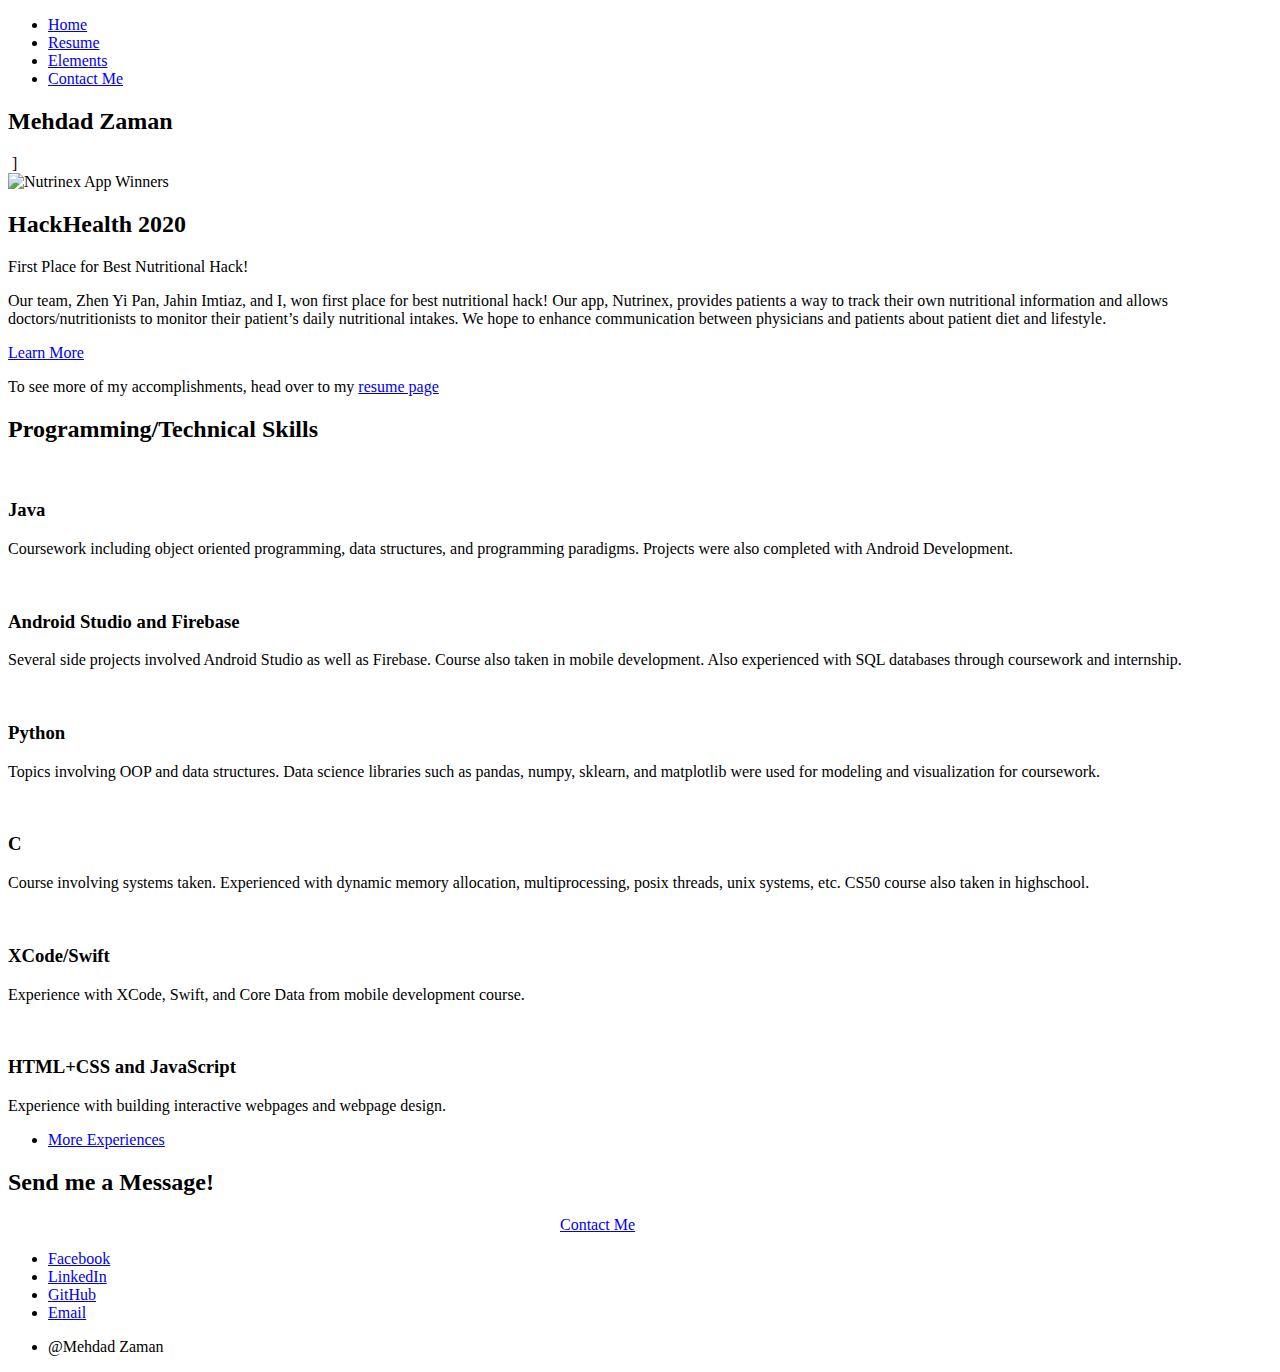
==== index.html @ cbe6a23f "website photos page left" ====
<!DOCTYPE HTML>
<html>
	<head>
		<title>Mehdad Zaman</title>
		<meta charset="utf-8" />
		<meta name="viewport" content="width=device-width, initial-scale=1, user-scalable=no" />
		<link rel="stylesheet" href="assets/css/main.css" />
		<noscript><link rel="stylesheet" href="assets/css/noscript.css" /></noscript>
	</head>
	<body class="is-preload landing">
		<div id="page-wrapper">

			<!-- Header -->
			<header id="header">
				<nav id="nav">
					<ul>
						<li><a href="index.html">Home</a></li>
						<li><a href="resume.html">Resume</a></li>
						<li><a href="elements.html">Elements</a></li>
						<li><a href="contact.html">Contact Me</a></li>
					</ul>
				</nav>
			</header>

			<!-- Banner -->
				<section id="banner">
					<div id="particles-js" style="width: 100%; height: 100%; vertical-align: middle;">
						<div class="content" style="margin: auto;">
							<header>
								<h2>Mehdad Zaman</h2>
								<p><div id="textType"></div><div id="cursorType"></p>
							</header>
							<span class="image"><img src="images/profile.jpg" alt="" /></span>
						]</div>
					</div>
				</section>

				<script src="https://cdn.jsdelivr.net/particles.js/2.0.0/particles.min.js" ></script>
				<script>
					particlesJS.load("particles-js", "assets/json/particles.json",
					function() {
						console.log("particles.json loaded...")
					})
				</script>

			<!-- Hackathon -->
				<section id="two" class="spotlight style2 right">
					<span class="image fit main"><img src="images/nutrinex.png" id="nutrinexApp" alt="Nutrinex App Winners"/></span>
					<div class="content">
						<header>
							<h2>HackHealth 2020</h2>
							<p>First Place for Best Nutritional Hack!</p>
						</header>
						<p>Our team, Zhen Yi Pan, Jahin Imtiaz, and I, won first place for best nutritional hack! Our app, Nutrinex, 
							provides patients a way to track their own nutritional information and allows doctors/nutritionists to 
							monitor their patient’s daily nutritional intakes. We hope to enhance communication between physicians 
							and patients about patient diet and lifestyle.</p>
							<a target="_blank" href="https://github.com/MehdadZaman/Nutrinex" class="button" style="margin-top: 1em; margin-bottom: 1em;">Learn More</a>
						<p>To see more of my accomplishments, head over to my <a href="resume.html">resume page</a></p>

					</div>
				</section>

			<!-- Skills -->
				<section id="four" class="wrapper style1 special fade-up">
					<div class="container">
						<header class="major">
							<h2>Programming/Technical Skills</h2>
						</header>
						<div class="box alt">
							<div class="row gtr-uniform">
								<section class="col-4 col-6-medium col-12-xsmall">
									<span><img class="img1" src="images/icons-java.png" alt=""/></span>
									<h3>Java</h3>
									<p>Coursework including object oriented programming, data structures, 
										and programming paradigms. Projects were also completed with Android Development.</p>
								</section>
								<section class="col-4 col-6-medium col-12-xsmall">
									<span><img class="img1" src="images/icon1.png" alt=""/><img class="img1" src="images/icon2.png" alt=""/></span>
									<h3>Android Studio and Firebase</h3>
									<p>Several side projects involved Android Studio as well as Firebase. Course also taken in mobile 
										development. Also experienced with SQL databases through coursework and internship.</p>
								</section>
								<section class="col-4 col-6-medium col-12-xsmall">
									<span><img class="img1" src="images/icon-python.png" alt=""/></span>
									<h3>Python</h3>
									<p>Topics involving OOP and data structures. Data science libraries such as pandas, numpy, sklearn, and 
										matplotlib were used for modeling and visualization for coursework.</p>
								</section>
								<section class="col-4 col-6-medium col-12-xsmall">
									<span><img class="img1" src="images/icons8-c-programming-480.png" alt=""/></span>
									<h3>C</h3>
									<p>Course involving systems taken. Experienced with dynamic memory allocation, multiprocessing, posix 
										threads, unix systems, etc. CS50 course also taken in highschool.</p>
								</section>
								<section class="col-4 col-6-medium col-12-xsmall">
									<span><img class="img1" src="images/Xcode_Icon.png" alt=""/></span>
									<h3>XCode/Swift</h3>
									<p>Experience with XCode, Swift, and Core Data from mobile development course.</p>
								</section>
								<section class="col-4 col-6-medium col-12-xsmall">
									<span><img class="img2" src="images/htmlcssjs-logo.png" alt=""/></span>
									<h3>HTML+CSS and JavaScript</h3>
									<p>Experience with building interactive webpages and webpage design.</p>
								</section>
							</div>
						</div>
						<footer class="major">
							<ul class="actions special">
								<li><a href="resume.html" class="button">More Experiences</a></li>
							</ul>
						</footer>
					</div>
				</section>

			<!-- Five -->
				<section id="five" class="wrapper style2 special fade">
					<div class="container">
						<header>
							<h2>Send me a Message!</h2>
							<a href="contact.html"><div class="col-4 col-12-xsmall"><div id="sub2" class="fit primary" style="width: 10em; margin: 0 auto;">Contact Me</div></div></a>
						</header>
					</div>
				</section>

			<!-- Footer -->
				<footer id="footer">
					<ul class="icons">
						<li><a target="_blank" href="https://www.facebook.com/mehdad.zaman" class="icon brands alt fa-facebook-f"><span class="label">Facebook</span></a></li>
						<li><a target="_blank" href="https://www.linkedin.com/in/mehdad-zaman-2a8736148" class="icon brands alt fa-linkedin-in"><span class="label">LinkedIn</span></a></li>
						<li><a target="_blank" href="https://github.com/MehdadZaman" class="icon brands alt fa-github"><span class="label">GitHub</span></a></li>
						<li><a href="mailto:zaman.mehdad.227@gmail.com" class="icon solid alt fa-envelope"><span class="label">Email</span></a></li>
					</ul>
					<ul class="copyright">
						<li>@Mehdad Zaman</li>
					</ul>
				</footer>
		</div>

		<!-- Scripts -->
			<script src="assets/js/jquery.min.js"></script>
			<script src="assets/js/jquery.scrolly.min.js"></script>
			<script src="assets/js/jquery.dropotron.min.js"></script>
			<script src="assets/js/jquery.scrollex.min.js"></script>
			<script src="assets/js/browser.min.js"></script>
			<script src="assets/js/breakpoints.min.js"></script>
			<script src="assets/js/util.js"></script>
			<script src="assets/js/main.js"></script>

	</body>
</html>
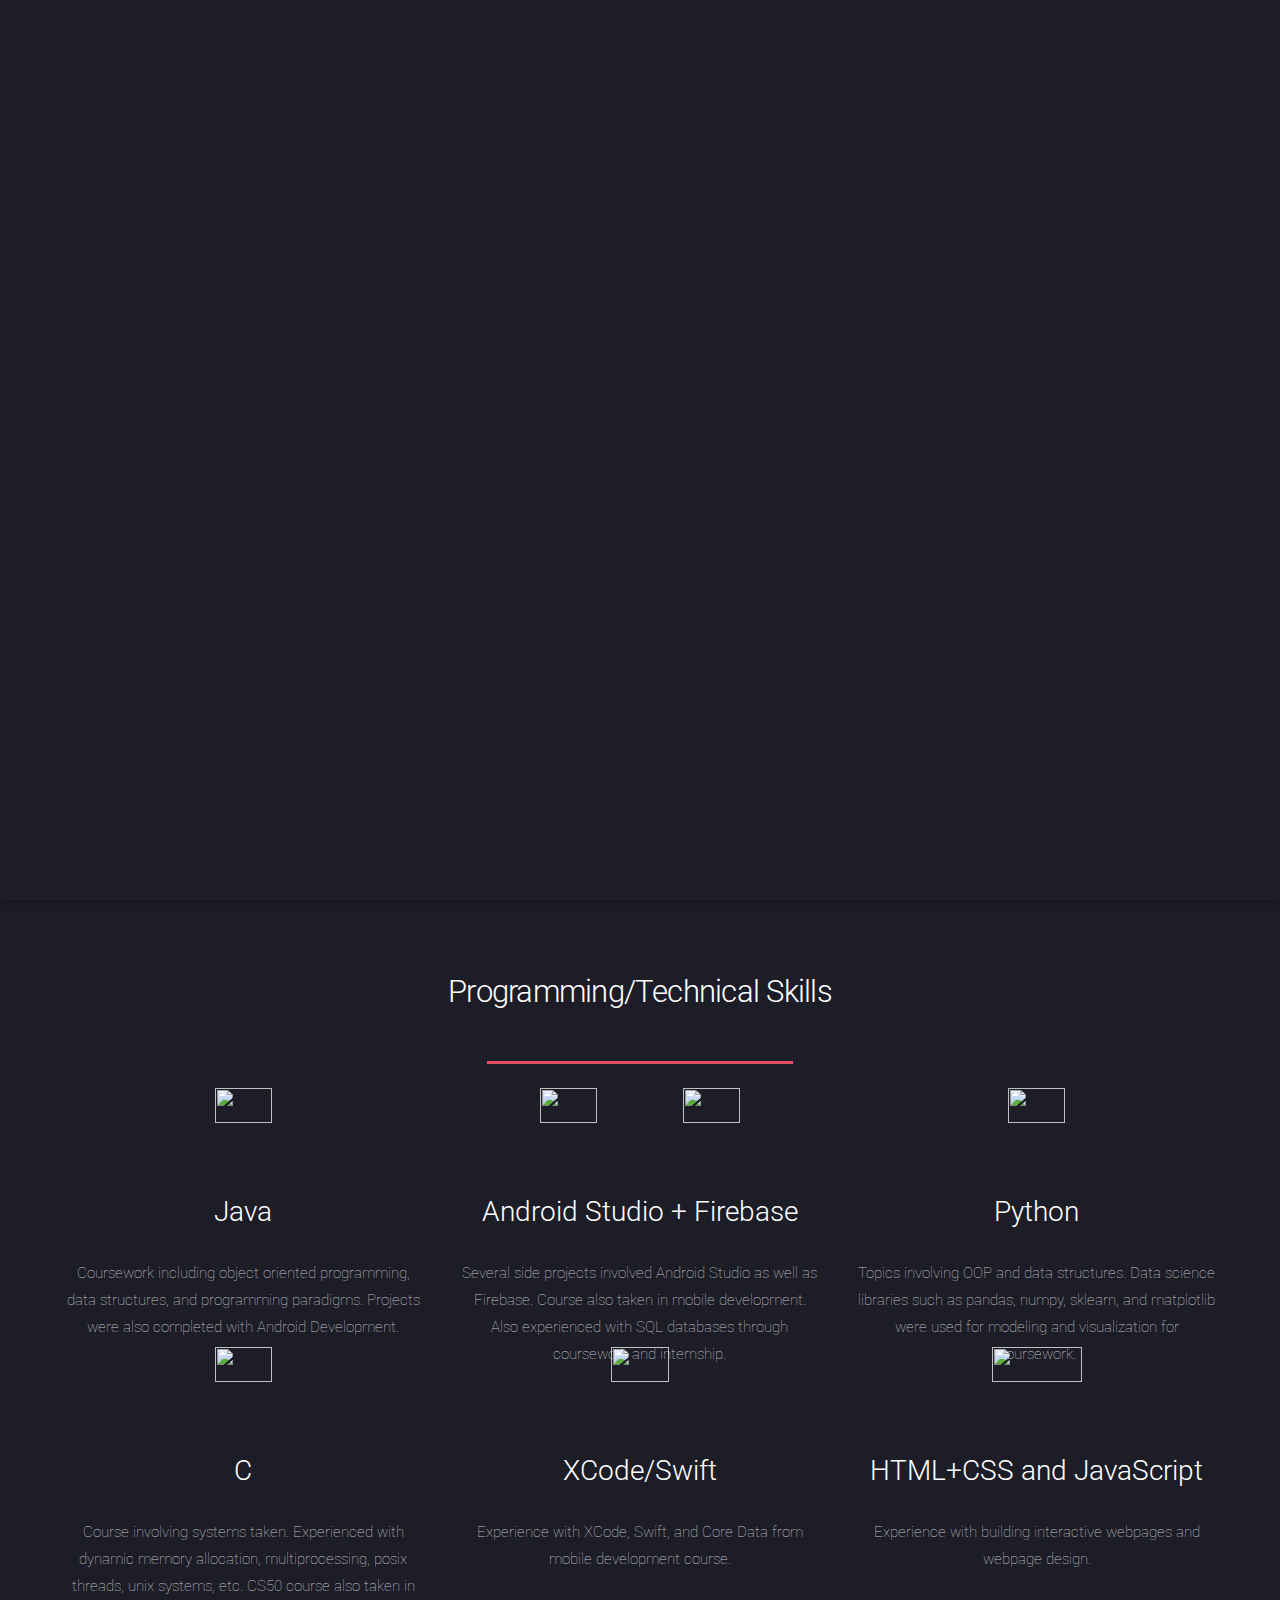
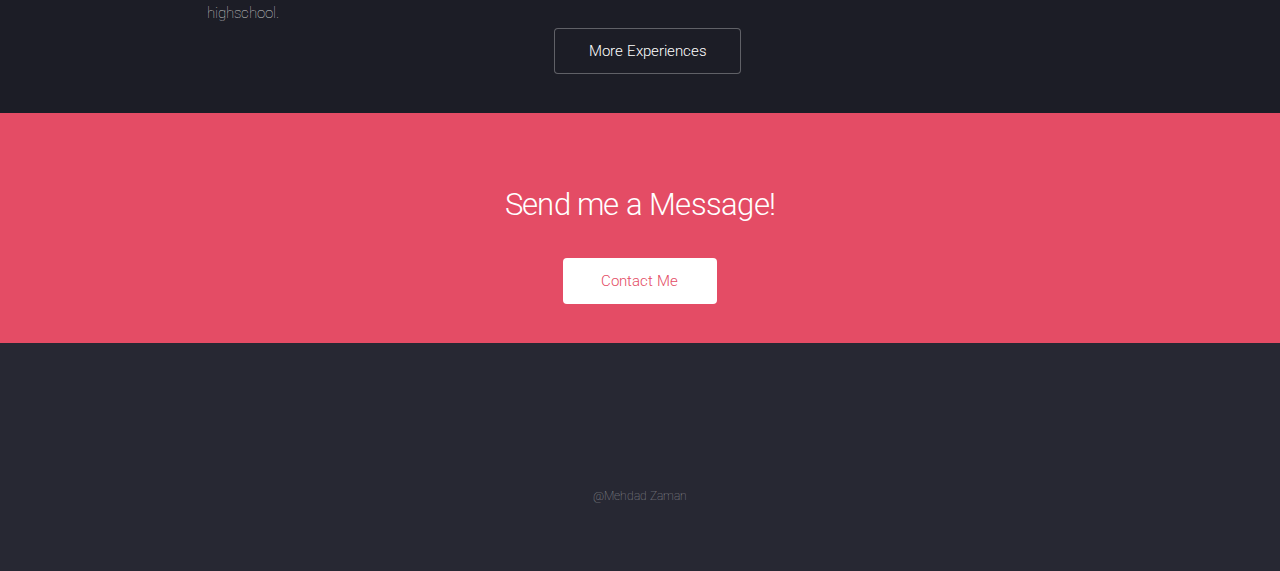
==== commit 4ec2c801: "photo modal works" ====
--- a/index.html
+++ b/index.html
@@ -12,11 +12,12 @@
 
 			<!-- Header -->
 			<header id="header">
+				<h1 id="logo"></h1>
 				<nav id="nav">
 					<ul>
 						<li><a href="index.html">Home</a></li>
 						<li><a href="resume.html">Resume</a></li>
-						<li><a href="elements.html">Elements</a></li>
+						<li><a href="photos.html">Photos</a></li>
 						<li><a href="contact.html">Contact Me</a></li>
 					</ul>
 				</nav>
@@ -31,7 +32,7 @@
 								<p><div id="textType"></div><div id="cursorType"></p>
 							</header>
 							<span class="image"><img src="images/profile.jpg" alt="" /></span>
-						]</div>
+						</div>
 					</div>
 				</section>
 
@@ -55,7 +56,7 @@
 							provides patients a way to track their own nutritional information and allows doctors/nutritionists to 
 							monitor their patient’s daily nutritional intakes. We hope to enhance communication between physicians 
 							and patients about patient diet and lifestyle.</p>
-							<a target="_blank" href="https://github.com/MehdadZaman/Nutrinex" class="button" style="margin-top: 1em; margin-bottom: 1em;">Learn More</a>
+							<a target="_blank" href="https://github.com/MehdadZaman/Nutrinex" class="button" style="margin: 1em 0 1em 0; padding-left: 1.5em; padding-right: 1.5em;">Learn More</a>
 						<p>To see more of my accomplishments, head over to my <a href="resume.html">resume page</a></p>
 
 					</div>
@@ -77,7 +78,7 @@
 								</section>
 								<section class="col-4 col-6-medium col-12-xsmall">
 									<span><img class="img1" src="images/icon1.png" alt=""/><img class="img1" src="images/icon2.png" alt=""/></span>
-									<h3>Android Studio and Firebase</h3>
+									<h3>Android Studio + Firebase</h3>
 									<p>Several side projects involved Android Studio as well as Firebase. Course also taken in mobile 
 										development. Also experienced with SQL databases through coursework and internship.</p>
 								</section>
--- a/assets/css/main.css
+++ b/assets/css/main.css
@@ -0,0 +1,4233 @@
+@import url("fontawesome-all.min.css");
+@import url("https://fonts.googleapis.com/css?family=Roboto:100,300,100italic,300italic");
+
+html, body, div, span, applet, object,
+iframe, h1, h2, h3, h4, h5, h6, p, blockquote,
+pre, a, abbr, acronym, address, big, cite,
+code, del, dfn, em, img, ins, kbd, q, s, samp,
+small, strike, strong, sub, sup, tt, var, b,
+u, i, center, dl, dt, dd, ol, ul, li, fieldset,
+form, label, legend, table, caption, tbody,
+tfoot, thead, tr, th, td, article, aside,
+canvas, details, embed, figure, figcaption,
+footer, header, hgroup, menu, nav, output, ruby,
+section, summary, time, mark, audio, video {
+	margin: 0;
+	padding: 0;
+	border: 0;
+	font-size: 100%;
+	font: inherit;
+	vertical-align: baseline;}
+
+article, aside, details, figcaption, figure,
+footer, header, hgroup, menu, nav, section {
+	display: block;}
+
+body {
+	line-height: 1;
+}
+
+ol, ul {
+	list-style: none;
+}
+
+blockquote, q {
+	quotes: none;
+}
+
+	blockquote:before, blockquote:after, q:before, q:after {
+		content: '';
+		content: none;
+	}
+
+table {
+	border-collapse: collapse;
+	border-spacing: 0;
+}
+
+body {
+	-webkit-text-size-adjust: none;
+}
+
+mark {
+	background-color: transparent;
+	color: inherit;
+}
+
+input::-moz-focus-inner {
+	border: 0;
+	padding: 0;
+}
+
+input, select, textarea {
+	-moz-appearance: none;
+	-webkit-appearance: none;
+	-ms-appearance: none;
+	appearance: none;
+}
+
+/* Basic */
+
+	html {
+		box-sizing: border-box;
+	}
+
+	*, *:before, *:after {
+		box-sizing: inherit;
+	}
+
+	html, body {
+		background: #1c1d26;
+	}
+
+	body.is-preload *, body.is-preload *:before, body.is-preload *:after {
+		-moz-animation: none !important;
+		-webkit-animation: none !important;
+		-ms-animation: none !important;
+		animation: none !important;
+		-moz-transition: none !important;
+		-webkit-transition: none !important;
+		-ms-transition: none !important;
+		transition: none !important;
+	}
+
+	body, input, select, textarea {
+		color: rgba(255, 255, 255, 0.75);
+		font-family: "Roboto", Helvetica, sans-serif;
+		font-size: 15pt;
+		font-weight: 100;
+		line-height: 1.75em;
+	}
+
+	a {
+		-moz-transition: border-color 0.2s ease-in-out, color 0.2s ease-in-out;
+		-webkit-transition: border-color 0.2s ease-in-out, color 0.2s ease-in-out;
+		-ms-transition: border-color 0.2s ease-in-out, color 0.2s ease-in-out;
+		transition: border-color 0.2s ease-in-out, color 0.2s ease-in-out;
+		border-bottom: dotted 1px;
+		color: #e44c65;
+		text-decoration: none;
+	}
+
+		a:hover {
+			color: #e44c65 !important;
+			border-bottom-color: transparent;
+		}
+
+	strong, b {
+		color: #ffffff;
+		font-weight: 300;
+	}
+
+	em, i {
+		font-style: italic;
+	}
+
+	h1, h2, h3, h4, h5, h6 {
+		color: #ffffff;
+		font-weight: 300;
+		line-height: 1em;
+		margin: 0 0 1em 0;
+	}
+
+		h1 a, h2 a, h3 a, h4 a, h5 a, h6 a {
+			color: inherit;
+			border: 0;
+		}
+
+	h2 {
+		font-size: 2em;
+		line-height: 1.5em;
+		letter-spacing: -0.025em;
+	}
+
+	h3 {
+		font-size: 1.8em;
+		line-height: 1.5em;
+	}
+
+	h4 {
+		font-size: 1.1em;
+		line-height: 1.5em;
+	}
+
+	h5 {
+		font-size: 0.9em;
+		line-height: 1.5em;
+	}
+
+	h6 {
+		font-size: 0.7em;
+		line-height: 1.5em;
+	}
+
+	sub {
+		font-size: 0.8em;
+		position: relative;
+		top: 0.5em;
+	}
+
+	sup {
+		font-size: 0.8em;
+		position: relative;
+		top: -0.5em;
+	}
+
+	hr {
+		border: 0;
+		border-bottom: solid 1px rgba(255, 255, 255, 0.3);
+		margin: 3em 0;
+	}
+
+		hr.major {
+			margin: 4em 0;
+		}
+
+	blockquote {
+		border-left: solid 4px rgba(255, 255, 255, 0.3);
+		font-style: italic;
+		margin: 0 0 2em 0;
+		padding: 0.5em 0 0.5em 2em;
+	}
+
+	code {
+		background: rgba(255, 255, 255, 0.075);
+		border-radius: 4px;
+		font-family: "Courier New", monospace;
+		font-size: 0.9em;
+		margin: 0 0.25em;
+		padding: 0.25em 0.65em;
+	}
+
+	pre {
+		-webkit-overflow-scrolling: touch;
+		font-family: "Courier New", monospace;
+		font-size: 0.9em;
+		margin: 0 0 2em 0;
+	}
+
+		pre code {
+			display: block;
+			line-height: 1.75em;
+			padding: 1em 1.5em;
+			overflow-x: auto;
+		}
+
+	.align-left {
+		text-align: left;
+	}
+
+	.align-center {
+		text-align: center;
+	}
+
+	.align-right {
+		text-align: right;
+	}
+
+/* Loader */
+
+	@-moz-keyframes spinner-show {
+		0% {
+			opacity: 0;
+		}
+
+		100% {
+			opacity: 1;
+		}
+	}
+
+	@-webkit-keyframes spinner-show {
+		0% {
+			opacity: 0;
+		}
+
+		100% {
+			opacity: 1;
+		}
+	}
+
+	@-ms-keyframes spinner-show {
+		0% {
+			opacity: 0;
+		}
+
+		100% {
+			opacity: 1;
+		}
+	}
+
+	@keyframes spinner-show {
+		0% {
+			opacity: 0;
+		}
+
+		100% {
+			opacity: 1;
+		}
+	}
+
+	@-moz-keyframes spinner-hide {
+		0% {
+			color: rgba(255, 255, 255, 0.15);
+			z-index: 100001;
+			-moz-transform: scale(1) rotate(0deg);
+			-webkit-transform: scale(1) rotate(0deg);
+			-ms-transform: scale(1) rotate(0deg);
+			transform: scale(1) rotate(0deg);
+		}
+
+		99% {
+			color: #1c1d26;
+			z-index: 100001;
+			-moz-transform: scale(0.5) rotate(360deg);
+			-webkit-transform: scale(0.5) rotate(360deg);
+			-ms-transform: scale(0.5) rotate(360deg);
+			transform: scale(0.5) rotate(360deg);
+		}
+
+		100% {
+			color: #1c1d26;
+			z-index: -1;
+			-moz-transform: scale(0.5) rotate(360deg);
+			-webkit-transform: scale(0.5) rotate(360deg);
+			-ms-transform: scale(0.5) rotate(360deg);
+			transform: scale(0.5) rotate(360deg);
+		}
+	}
+
+	@-webkit-keyframes spinner-hide {
+		0% {
+			color: rgba(255, 255, 255, 0.15);
+			z-index: 100001;
+			-moz-transform: scale(1) rotate(0deg);
+			-webkit-transform: scale(1) rotate(0deg);
+			-ms-transform: scale(1) rotate(0deg);
+			transform: scale(1) rotate(0deg);
+		}
+
+		99% {
+			color: #1c1d26;
+			z-index: 100001;
+			-moz-transform: scale(0.5) rotate(360deg);
+			-webkit-transform: scale(0.5) rotate(360deg);
+			-ms-transform: scale(0.5) rotate(360deg);
+			transform: scale(0.5) rotate(360deg);
+		}
+
+		100% {
+			color: #1c1d26;
+			z-index: -1;
+			-moz-transform: scale(0.5) rotate(360deg);
+			-webkit-transform: scale(0.5) rotate(360deg);
+			-ms-transform: scale(0.5) rotate(360deg);
+			transform: scale(0.5) rotate(360deg);
+		}
+	}
+
+	@-ms-keyframes spinner-hide {
+		0% {
+			color: rgba(255, 255, 255, 0.15);
+			z-index: 100001;
+			-moz-transform: scale(1) rotate(0deg);
+			-webkit-transform: scale(1) rotate(0deg);
+			-ms-transform: scale(1) rotate(0deg);
+			transform: scale(1) rotate(0deg);
+		}
+
+		99% {
+			color: #1c1d26;
+			z-index: 100001;
+			-moz-transform: scale(0.5) rotate(360deg);
+			-webkit-transform: scale(0.5) rotate(360deg);
+			-ms-transform: scale(0.5) rotate(360deg);
+			transform: scale(0.5) rotate(360deg);
+		}
+
+		100% {
+			color: #1c1d26;
+			z-index: -1;
+			-moz-transform: scale(0.5) rotate(360deg);
+			-webkit-transform: scale(0.5) rotate(360deg);
+			-ms-transform: scale(0.5) rotate(360deg);
+			transform: scale(0.5) rotate(360deg);
+		}
+	}
+
+	@keyframes spinner-hide {
+		0% {
+			color: rgba(255, 255, 255, 0.15);
+			z-index: 100001;
+			-moz-transform: scale(1) rotate(0deg);
+			-webkit-transform: scale(1) rotate(0deg);
+			-ms-transform: scale(1) rotate(0deg);
+			transform: scale(1) rotate(0deg);
+		}
+
+		99% {
+			color: #1c1d26;
+			z-index: 100001;
+			-moz-transform: scale(0.5) rotate(360deg);
+			-webkit-transform: scale(0.5) rotate(360deg);
+			-ms-transform: scale(0.5) rotate(360deg);
+			transform: scale(0.5) rotate(360deg);
+		}
+
+		100% {
+			color: #1c1d26;
+			z-index: -1;
+			-moz-transform: scale(0.5) rotate(360deg);
+			-webkit-transform: scale(0.5) rotate(360deg);
+			-ms-transform: scale(0.5) rotate(360deg);
+			transform: scale(0.5) rotate(360deg);
+		}
+	}
+
+	@-moz-keyframes spinner-rotate {
+		0% {
+			-moz-transform: scale(1) rotate(0deg);
+			-webkit-transform: scale(1) rotate(0deg);
+			-ms-transform: scale(1) rotate(0deg);
+			transform: scale(1) rotate(0deg);
+		}
+
+		100% {
+			-moz-transform: scale(1) rotate(360deg);
+			-webkit-transform: scale(1) rotate(360deg);
+			-ms-transform: scale(1) rotate(360deg);
+			transform: scale(1) rotate(360deg);
+		}
+	}
+
+	@-webkit-keyframes spinner-rotate {
+		0% {
+			-moz-transform: scale(1) rotate(0deg);
+			-webkit-transform: scale(1) rotate(0deg);
+			-ms-transform: scale(1) rotate(0deg);
+			transform: scale(1) rotate(0deg);
+		}
+
+		100% {
+			-moz-transform: scale(1) rotate(360deg);
+			-webkit-transform: scale(1) rotate(360deg);
+			-ms-transform: scale(1) rotate(360deg);
+			transform: scale(1) rotate(360deg);
+		}
+	}
+
+	@-ms-keyframes spinner-rotate {
+		0% {
+			-moz-transform: scale(1) rotate(0deg);
+			-webkit-transform: scale(1) rotate(0deg);
+			-ms-transform: scale(1) rotate(0deg);
+			transform: scale(1) rotate(0deg);
+		}
+
+		100% {
+			-moz-transform: scale(1) rotate(360deg);
+			-webkit-transform: scale(1) rotate(360deg);
+			-ms-transform: scale(1) rotate(360deg);
+			transform: scale(1) rotate(360deg);
+		}
+	}
+
+	@keyframes spinner-rotate {
+		0% {
+			-moz-transform: scale(1) rotate(0deg);
+			-webkit-transform: scale(1) rotate(0deg);
+			-ms-transform: scale(1) rotate(0deg);
+			transform: scale(1) rotate(0deg);
+		}
+
+		100% {
+			-moz-transform: scale(1) rotate(360deg);
+			-webkit-transform: scale(1) rotate(360deg);
+			-ms-transform: scale(1) rotate(360deg);
+			transform: scale(1) rotate(360deg);
+		}
+	}
+
+	@-moz-keyframes overlay-hide {
+		0% {
+			opacity: 1;
+			z-index: 100000;
+		}
+
+		15% {
+			opacity: 1;
+			z-index: 100000;
+		}
+
+		99% {
+			opacity: 0;
+			z-index: 100000;
+		}
+
+		100% {
+			opacity: 0;
+			z-index: -1;
+		}
+	}
+
+	@-webkit-keyframes overlay-hide {
+		0% {
+			opacity: 1;
+			z-index: 100000;
+		}
+
+		15% {
+			opacity: 1;
+			z-index: 100000;
+		}
+
+		99% {
+			opacity: 0;
+			z-index: 100000;
+		}
+
+		100% {
+			opacity: 0;
+			z-index: -1;
+		}
+	}
+
+	@-ms-keyframes overlay-hide {
+		0% {
+			opacity: 1;
+			z-index: 100000;
+		}
+
+		15% {
+			opacity: 1;
+			z-index: 100000;
+		}
+
+		99% {
+			opacity: 0;
+			z-index: 100000;
+		}
+
+		100% {
+			opacity: 0;
+			z-index: -1;
+		}
+	}
+
+	@keyframes overlay-hide {
+		0% {
+			opacity: 1;
+			z-index: 100000;
+		}
+
+		15% {
+			opacity: 1;
+			z-index: 100000;
+		}
+
+		99% {
+			opacity: 0;
+			z-index: 100000;
+		}
+
+		100% {
+			opacity: 0;
+			z-index: -1;
+		}
+	}
+
+	body.landing {
+		text-decoration: none;
+	}
+
+		body.landing:before {
+			-moz-osx-font-smoothing: grayscale;
+			-webkit-font-smoothing: antialiased;
+			display: inline-block;
+			font-style: normal;
+			font-variant: normal;
+			text-rendering: auto;
+			line-height: 1;
+			text-transform: none !important;
+			font-family: 'Font Awesome 5 Free';
+			font-weight: 900;
+		}
+
+		body.landing:before {
+			-moz-animation: spinner-show 1.5s 1 0.25s ease forwards, spinner-hide 0.25s ease-in-out forwards !important;
+			-webkit-animation: spinner-show 1.5s 1 0.25s ease forwards, spinner-hide 0.25s ease-in-out forwards !important;
+			-ms-animation: spinner-show 1.5s 1 0.25s ease forwards, spinner-hide 0.25s ease-in-out forwards !important;
+			animation: spinner-show 1.5s 1 0.25s ease forwards, spinner-hide 0.25s ease-in-out forwards !important;
+			-moz-transform-origin: 50% 50%;
+			-webkit-transform-origin: 50% 50%;
+			-ms-transform-origin: 50% 50%;
+			transform-origin: 50% 50%;
+			color: rgba(255, 255, 255, 0.15);
+			content: '\f1ce';
+			cursor: default;
+			display: block;
+			font-size: 2em;
+			height: 2em;
+			left: 50%;
+			line-height: 2em;
+			margin: -1em 0 0 -1em;
+			opacity: 0;
+			position: fixed;
+			text-align: center;
+			top: 50%;
+			width: 2em;
+			z-index: -1;
+		}
+
+		body.landing:after {
+			-moz-animation: overlay-hide 1.5s ease-in forwards !important;
+			-webkit-animation: overlay-hide 1.5s ease-in forwards !important;
+			-ms-animation: overlay-hide 1.5s ease-in forwards !important;
+			animation: overlay-hide 1.5s ease-in forwards !important;
+			background: #1c1d26;
+			content: '';
+			display: block;
+			height: 100%;
+			left: 0;
+			opacity: 0;
+			position: fixed;
+			top: 0;
+			width: 100%;
+			z-index: -1;
+		}
+
+		body.landing.is-preload:before {
+			-moz-animation: spinner-show 1.5s 1 0.25s ease forwards, spinner-rotate 0.75s infinite linear !important;
+			-webkit-animation: spinner-show 1.5s 1 0.25s ease forwards, spinner-rotate 0.75s infinite linear !important;
+			-ms-animation: spinner-show 1.5s 1 0.25s ease forwards, spinner-rotate 0.75s infinite linear !important;
+			animation: spinner-show 1.5s 1 0.25s ease forwards, spinner-rotate 0.75s infinite linear !important;
+			z-index: 100001;
+		}
+
+		body.landing.is-preload:after {
+			-moz-animation: none !important;
+			-webkit-animation: none !important;
+			-ms-animation: none !important;
+			animation: none !important;
+			opacity: 1;
+			z-index: 100000;
+		}
+
+	@media (-webkit-min-device-pixel-ratio: 2) {
+
+		body.landing:before {
+			line-height: 2.025em;
+		}
+
+	}
+
+/* Container */
+
+	.container {
+		margin: 0 auto;
+		max-width: calc(100% - 4em);
+		width: 70em;
+	}
+
+		.container.xsmall {
+			width: 17.5em;
+		}
+
+		.container.small {
+			width: 35em;
+		}
+
+		.container.medium {
+			width: 52.5em;
+		}
+
+		.container.large {
+			width: 87.5em;
+		}
+
+		.container.xlarge {
+			width: 105em;
+		}
+
+		.container.max {
+			width: 100%;
+		}
+
+		@media screen and (max-width: 1280px) {
+
+			.container {
+				width: 90%;
+				max-width: 100%;
+			}
+
+		}
+
+		@media screen and (max-width: 980px) {
+
+			.container {
+				width: 100% !important;
+			}
+
+		}
+
+/* Row */
+
+	.row {
+		display: flex;
+		flex-wrap: wrap;
+		box-sizing: border-box;
+		align-items: stretch;
+	}
+
+		.row > * {
+			box-sizing: border-box;
+		}
+
+		.row.gtr-uniform > * > :last-child {
+			margin-bottom: 0;
+		}
+
+		.row.aln-left {
+			justify-content: flex-start;
+		}
+
+		.row.aln-center {
+			justify-content: center;
+		}
+
+		.row.aln-right {
+			justify-content: flex-end;
+		}
+
+		.row.aln-top {
+			align-items: flex-start;
+		}
+
+		.row.aln-middle {
+			align-items: center;
+		}
+
+		.row.aln-bottom {
+			align-items: flex-end;
+		}
+
+		.row > .imp {
+			order: -1;
+		}
+
+		.row > .col-1 {
+			width: 8.33333%;
+		}
+
+		.row > .off-1 {
+			margin-left: 8.33333%;
+		}
+
+		.row > .col-2 {
+			width: 16.66667%;
+		}
+
+		.row > .off-2 {
+			margin-left: 16.66667%;
+		}
+
+		.row > .col-3 {
+			width: 25%;
+		}
+
+		.row > .off-3 {
+			margin-left: 25%;
+		}
+
+		.row > .col-4 {
+			width: 33.33333%;
+		}
+
+		.row > .off-4 {
+			margin-left: 33.33333%;
+		}
+
+		.row > .col-5 {
+			width: 41.66667%;
+		}
+
+		.row > .off-5 {
+			margin-left: 41.66667%;
+		}
+
+		.row > .col-6 {
+			width: 50%;
+		}
+
+		.row > .off-6 {
+			margin-left: 50%;
+		}
+
+		.row > .col-7 {
+			width: 58.33333%;
+		}
+
+		.row > .off-7 {
+			margin-left: 58.33333%;
+		}
+
+		.row > .col-8 {
+			width: 66.66667%;
+		}
+
+		.row > .off-8 {
+			margin-left: 66.66667%;
+		}
+
+		.row > .col-9 {
+			width: 75%;
+		}
+
+		.row > .off-9 {
+			margin-left: 75%;
+		}
+
+		.row > .col-10 {
+			width: 83.33333%;
+		}
+
+		.row > .off-10 {
+			margin-left: 83.33333%;
+		}
+
+		.row > .col-11 {
+			width: 91.66667%;
+		}
+
+		.row > .off-11 {
+			margin-left: 91.66667%;
+		}
+
+		.row > .col-12 {
+			width: 100%;
+		}
+
+		.row > .off-12 {
+			margin-left: 100%;
+		}
+
+		.row.gtr-0 {
+			margin-top: 0;
+			margin-left: 0em;
+		}
+
+			.row.gtr-0 > * {
+				padding: 0 0 0 0em;
+			}
+
+			.row.gtr-0.gtr-uniform {
+				margin-top: 0em;
+			}
+
+				.row.gtr-0.gtr-uniform > * {
+					padding-top: 0em;
+				}
+
+		.row.gtr-25 {
+			margin-top: 0;
+			margin-left: -0.625em;
+		}
+
+			.row.gtr-25 > * {
+				padding: 0 0 0 0.625em;
+			}
+
+			.row.gtr-25.gtr-uniform {
+				margin-top: -0.625em;
+			}
+
+				.row.gtr-25.gtr-uniform > * {
+					padding-top: 0.625em;
+				}
+
+		.row.gtr-50 {
+			margin-top: 0;
+			margin-left: -1.25em;
+		}
+
+			.row.gtr-50 > * {
+				padding: 0 0 0 1.25em;
+			}
+
+			.row.gtr-50.gtr-uniform {
+				margin-top: -1.25em;
+			}
+
+				.row.gtr-50.gtr-uniform > * {
+					padding-top: 1.25em;
+				}
+
+		.row {
+			margin-top: 0;
+			margin-left: -2.5em;
+		}
+
+			.row > * {
+				padding: 0 0 0 2.5em;
+			}
+
+			.row.gtr-uniform {
+				margin-top: -2.5em;
+			}
+
+				.row.gtr-uniform > * {
+					padding-top: 2.5em;
+				}
+
+		.row.gtr-150 {
+			margin-top: 0;
+			margin-left: -3.75em;
+		}
+
+			.row.gtr-150 > * {
+				padding: 0 0 0 3.75em;
+			}
+
+			.row.gtr-150.gtr-uniform {
+				margin-top: -3.75em;
+			}
+
+				.row.gtr-150.gtr-uniform > * {
+					padding-top: 3.75em;
+				}
+
+		.row.gtr-200 {
+			margin-top: 0;
+			margin-left: -5em;
+		}
+
+			.row.gtr-200 > * {
+				padding: 0 0 0 5em;
+			}
+
+			.row.gtr-200.gtr-uniform {
+				margin-top: -5em;
+			}
+
+				.row.gtr-200.gtr-uniform > * {
+					padding-top: 5em;
+				}
+
+		@media screen and (max-width: 1680px) {
+
+			.row {
+				display: flex;
+				flex-wrap: wrap;
+				box-sizing: border-box;
+				align-items: stretch;
+			}
+
+				.row > * {
+					box-sizing: border-box;
+				}
+
+				.row.gtr-uniform > * > :last-child {
+					margin-bottom: 0;
+				}
+
+				.row.aln-left {
+					justify-content: flex-start;
+				}
+
+				.row.aln-center {
+					justify-content: center;
+				}
+
+				.row.aln-right {
+					justify-content: flex-end;
+				}
+
+				.row.aln-top {
+					align-items: flex-start;
+				}
+
+				.row.aln-middle {
+					align-items: center;
+				}
+
+				.row.aln-bottom {
+					align-items: flex-end;
+				}
+
+				.row > .imp-xlarge {
+					order: -1;
+				}
+
+				.row > .col-1-xlarge {
+					width: 8.33333%;
+				}
+
+				.row > .off-1-xlarge {
+					margin-left: 8.33333%;
+				}
+
+				.row > .col-2-xlarge {
+					width: 16.66667%;
+				}
+
+				.row > .off-2-xlarge {
+					margin-left: 16.66667%;
+				}
+
+				.row > .col-3-xlarge {
+					width: 25%;
+				}
+
+				.row > .off-3-xlarge {
+					margin-left: 25%;
+				}
+
+				.row > .col-4-xlarge {
+					width: 33.33333%;
+				}
+
+				.row > .off-4-xlarge {
+					margin-left: 33.33333%;
+				}
+
+				.row > .col-5-xlarge {
+					width: 41.66667%;
+				}
+
+				.row > .off-5-xlarge {
+					margin-left: 41.66667%;
+				}
+
+				.row > .col-6-xlarge {
+					width: 50%;
+				}
+
+				.row > .off-6-xlarge {
+					margin-left: 50%;
+				}
+
+				.row > .col-7-xlarge {
+					width: 58.33333%;
+				}
+
+				.row > .off-7-xlarge {
+					margin-left: 58.33333%;
+				}
+
+				.row > .col-8-xlarge {
+					width: 66.66667%;
+				}
+
+				.row > .off-8-xlarge {
+					margin-left: 66.66667%;
+				}
+
+				.row > .col-9-xlarge {
+					width: 75%;
+				}
+
+				.row > .off-9-xlarge {
+					margin-left: 75%;
+				}
+
+				.row > .col-10-xlarge {
+					width: 83.33333%;
+				}
+
+				.row > .off-10-xlarge {
+					margin-left: 83.33333%;
+				}
+
+				.row > .col-11-xlarge {
+					width: 91.66667%;
+				}
+
+				.row > .off-11-xlarge {
+					margin-left: 91.66667%;
+				}
+
+				.row > .col-12-xlarge {
+					width: 100%;
+				}
+
+				.row > .off-12-xlarge {
+					margin-left: 100%;
+				}
+
+				.row.gtr-0 {
+					margin-top: 0;
+					margin-left: 0em;
+				}
+
+					.row.gtr-0 > * {
+						padding: 0 0 0 0em;
+					}
+
+					.row.gtr-0.gtr-uniform {
+						margin-top: 0em;
+					}
+
+						.row.gtr-0.gtr-uniform > * {
+							padding-top: 0em;
+						}
+
+				.row.gtr-25 {
+					margin-top: 0;
+					margin-left: -0.625em;
+				}
+
+					.row.gtr-25 > * {
+						padding: 0 0 0 0.625em;
+					}
+
+					.row.gtr-25.gtr-uniform {
+						margin-top: -0.625em;
+					}
+
+						.row.gtr-25.gtr-uniform > * {
+							padding-top: 0.625em;
+						}
+
+				.row.gtr-50 {
+					margin-top: 0;
+					margin-left: -1.25em;
+				}
+
+					.row.gtr-50 > * {
+						padding: 0 0 0 1.25em;
+					}
+
+					.row.gtr-50.gtr-uniform {
+						margin-top: -1.25em;
+					}
+
+						.row.gtr-50.gtr-uniform > * {
+							padding-top: 1.25em;
+						}
+
+				.row {
+					margin-top: 0;
+					margin-left: -2.5em;
+				}
+
+					.row > * {
+						padding: 0 0 0 2.5em;
+					}
+
+					.row.gtr-uniform {
+						margin-top: -2.5em;
+					}
+
+						.row.gtr-uniform > * {
+							padding-top: 2.5em;
+						}
+
+				.row.gtr-150 {
+					margin-top: 0;
+					margin-left: -3.75em;
+				}
+
+					.row.gtr-150 > * {
+						padding: 0 0 0 3.75em;
+					}
+
+					.row.gtr-150.gtr-uniform {
+						margin-top: -3.75em;
+					}
+
+						.row.gtr-150.gtr-uniform > * {
+							padding-top: 3.75em;
+						}
+
+				.row.gtr-200 {
+					margin-top: 0;
+					margin-left: -5em;
+				}
+
+					.row.gtr-200 > * {
+						padding: 0 0 0 5em;
+					}
+
+					.row.gtr-200.gtr-uniform {
+						margin-top: -5em;
+					}
+
+						.row.gtr-200.gtr-uniform > * {
+							padding-top: 5em;
+						}
+
+		}
+
+		@media screen and (max-width: 1280px) {
+
+			.row {
+				display: flex;
+				flex-wrap: wrap;
+				box-sizing: border-box;
+				align-items: stretch;
+			}
+
+				.row > * {
+					box-sizing: border-box;
+				}
+
+				.row.gtr-uniform > * > :last-child {
+					margin-bottom: 0;
+				}
+
+				.row.aln-left {
+					justify-content: flex-start;
+				}
+
+				.row.aln-center {
+					justify-content: center;
+				}
+
+				.row.aln-right {
+					justify-content: flex-end;
+				}
+
+				.row.aln-top {
+					align-items: flex-start;
+				}
+
+				.row.aln-middle {
+					align-items: center;
+				}
+
+				.row.aln-bottom {
+					align-items: flex-end;
+				}
+
+				.row > .imp-large {
+					order: -1;
+				}
+
+				.row > .col-1-large {
+					width: 8.33333%;
+				}
+
+				.row > .off-1-large {
+					margin-left: 8.33333%;
+				}
+
+				.row > .col-2-large {
+					width: 16.66667%;
+				}
+
+				.row > .off-2-large {
+					margin-left: 16.66667%;
+				}
+
+				.row > .col-3-large {
+					width: 25%;
+				}
+
+				.row > .off-3-large {
+					margin-left: 25%;
+				}
+
+				.row > .col-4-large {
+					width: 33.33333%;
+				}
+
+				.row > .off-4-large {
+					margin-left: 33.33333%;
+				}
+
+				.row > .col-5-large {
+					width: 41.66667%;
+				}
+
+				.row > .off-5-large {
+					margin-left: 41.66667%;
+				}
+
+				.row > .col-6-large {
+					width: 50%;
+				}
+
+				.row > .off-6-large {
+					margin-left: 50%;
+				}
+
+				.row > .col-7-large {
+					width: 58.33333%;
+				}
+
+				.row > .off-7-large {
+					margin-left: 58.33333%;
+				}
+
+				.row > .col-8-large {
+					width: 66.66667%;
+				}
+
+				.row > .off-8-large {
+					margin-left: 66.66667%;
+				}
+
+				.row > .col-9-large {
+					width: 75%;
+				}
+
+				.row > .off-9-large {
+					margin-left: 75%;
+				}
+
+				.row > .col-10-large {
+					width: 83.33333%;
+				}
+
+				.row > .off-10-large {
+					margin-left: 83.33333%;
+				}
+
+				.row > .col-11-large {
+					width: 91.66667%;
+				}
+
+				.row > .off-11-large {
+					margin-left: 91.66667%;
+				}
+
+				.row > .col-12-large {
+					width: 100%;
+				}
+
+				.row > .off-12-large {
+					margin-left: 100%;
+				}
+
+				.row.gtr-0 {
+					margin-top: 0;
+					margin-left: 0em;
+				}
+
+					.row.gtr-0 > * {
+						padding: 0 0 0 0em;
+					}
+
+					.row.gtr-0.gtr-uniform {
+						margin-top: 0em;
+					}
+
+						.row.gtr-0.gtr-uniform > * {
+							padding-top: 0em;
+						}
+
+				.row.gtr-25 {
+					margin-top: 0;
+					margin-left: -0.625em;
+				}
+
+					.row.gtr-25 > * {
+						padding: 0 0 0 0.625em;
+					}
+
+					.row.gtr-25.gtr-uniform {
+						margin-top: -0.625em;
+					}
+
+						.row.gtr-25.gtr-uniform > * {
+							padding-top: 0.625em;
+						}
+
+				.row.gtr-50 {
+					margin-top: 0;
+					margin-left: -1.25em;
+				}
+
+					.row.gtr-50 > * {
+						padding: 0 0 0 1.25em;
+					}
+
+					.row.gtr-50.gtr-uniform {
+						margin-top: -1.25em;
+					}
+
+						.row.gtr-50.gtr-uniform > * {
+							padding-top: 1.25em;
+						}
+
+				.row {
+					margin-top: 0;
+					margin-left: -2.5em;
+				}
+
+					.row > * {
+						padding: 0 0 0 2.5em;
+					}
+
+					.row.gtr-uniform {
+						margin-top: -2.5em;
+					}
+
+						.row.gtr-uniform > * {
+							padding-top: 2.5em;
+						}
+
+				.row.gtr-150 {
+					margin-top: 0;
+					margin-left: -3.75em;
+				}
+
+					.row.gtr-150 > * {
+						padding: 0 0 0 3.75em;
+					}
+
+					.row.gtr-150.gtr-uniform {
+						margin-top: -3.75em;
+					}
+
+						.row.gtr-150.gtr-uniform > * {
+							padding-top: 3.75em;
+						}
+
+				.row.gtr-200 {
+					margin-top: 0;
+					margin-left: -5em;
+				}
+
+					.row.gtr-200 > * {
+						padding: 0 0 0 5em;
+					}
+
+					.row.gtr-200.gtr-uniform {
+						margin-top: -5em;
+					}
+
+						.row.gtr-200.gtr-uniform > * {
+							padding-top: 5em;
+						}
+
+		}
+
+		@media screen and (max-width: 980px) {
+
+			.row {
+				display: flex;
+				flex-wrap: wrap;
+				box-sizing: border-box;
+				align-items: stretch;
+			}
+
+				.row > * {
+					box-sizing: border-box;
+				}
+
+				.row.gtr-uniform > * > :last-child {
+					margin-bottom: 0;
+				}
+
+				.row.aln-left {
+					justify-content: flex-start;
+				}
+
+				.row.aln-center {
+					justify-content: center;
+				}
+
+				.row.aln-right {
+					justify-content: flex-end;
+				}
+
+				.row.aln-top {
+					align-items: flex-start;
+				}
+
+				.row.aln-middle {
+					align-items: center;
+				}
+
+				.row.aln-bottom {
+					align-items: flex-end;
+				}
+
+				.row > .imp-medium {
+					order: -1;
+				}
+
+				.row > .col-1-medium {
+					width: 8.33333%;
+				}
+
+				.row > .off-1-medium {
+					margin-left: 8.33333%;
+				}
+
+				.row > .col-2-medium {
+					width: 16.66667%;
+				}
+
+				.row > .off-2-medium {
+					margin-left: 16.66667%;
+				}
+
+				.row > .col-3-medium {
+					width: 25%;
+				}
+
+				.row > .off-3-medium {
+					margin-left: 25%;
+				}
+
+				.row > .col-4-medium {
+					width: 33.33333%;
+				}
+
+				.row > .off-4-medium {
+					margin-left: 33.33333%;
+				}
+
+				.row > .col-5-medium {
+					width: 41.66667%;
+				}
+
+				.row > .off-5-medium {
+					margin-left: 41.66667%;
+				}
+
+				.row > .col-6-medium {
+					width: 50%;
+				}
+
+				.row > .off-6-medium {
+					margin-left: 50%;
+				}
+
+				.row > .col-7-medium {
+					width: 58.33333%;
+				}
+
+				.row > .off-7-medium {
+					margin-left: 58.33333%;
+				}
+
+				.row > .col-8-medium {
+					width: 66.66667%;
+				}
+
+				.row > .off-8-medium {
+					margin-left: 66.66667%;
+				}
+
+				.row > .col-9-medium {
+					width: 75%;
+				}
+
+				.row > .off-9-medium {
+					margin-left: 75%;
+				}
+
+				.row > .col-10-medium {
+					width: 83.33333%;
+				}
+
+				.row > .off-10-medium {
+					margin-left: 83.33333%;
+				}
+
+				.row > .col-11-medium {
+					width: 91.66667%;
+				}
+
+				.row > .off-11-medium {
+					margin-left: 91.66667%;
+				}
+
+				.row > .col-12-medium {
+					width: 100%;
+				}
+
+				.row > .off-12-medium {
+					margin-left: 100%;
+				}
+
+				.row.gtr-0 {
+					margin-top: 0;
+					margin-left: 0em;
+				}
+
+					.row.gtr-0 > * {
+						padding: 0 0 0 0em;
+					}
+
+					.row.gtr-0.gtr-uniform {
+						margin-top: 0em;
+					}
+
+						.row.gtr-0.gtr-uniform > * {
+							padding-top: 0em;
+						}
+
+				.row.gtr-25 {
+					margin-top: 0;
+					margin-left: -0.625em;
+				}
+
+					.row.gtr-25 > * {
+						padding: 0 0 0 0.625em;
+					}
+
+					.row.gtr-25.gtr-uniform {
+						margin-top: -0.625em;
+					}
+
+						.row.gtr-25.gtr-uniform > * {
+							padding-top: 0.625em;
+						}
+
+				.row.gtr-50 {
+					margin-top: 0;
+					margin-left: -1.25em;
+				}
+
+					.row.gtr-50 > * {
+						padding: 0 0 0 1.25em;
+					}
+
+					.row.gtr-50.gtr-uniform {
+						margin-top: -1.25em;
+					}
+
+						.row.gtr-50.gtr-uniform > * {
+							padding-top: 1.25em;
+						}
+
+				.row {
+					margin-top: 0;
+					margin-left: -2.5em;
+				}
+
+					.row > * {
+						padding: 0 0 0 2.5em;
+					}
+
+					.row.gtr-uniform {
+						margin-top: -2.5em;
+					}
+
+						.row.gtr-uniform > * {
+							padding-top: 2.5em;
+						}
+
+				.row.gtr-150 {
+					margin-top: 0;
+					margin-left: -3.75em;
+				}
+
+					.row.gtr-150 > * {
+						padding: 0 0 0 3.75em;
+					}
+
+					.row.gtr-150.gtr-uniform {
+						margin-top: -3.75em;
+					}
+
+						.row.gtr-150.gtr-uniform > * {
+							padding-top: 3.75em;
+						}
+
+				.row.gtr-200 {
+					margin-top: 0;
+					margin-left: -5em;
+				}
+
+					.row.gtr-200 > * {
+						padding: 0 0 0 5em;
+					}
+
+					.row.gtr-200.gtr-uniform {
+						margin-top: -5em;
+					}
+
+						.row.gtr-200.gtr-uniform > * {
+							padding-top: 5em;
+						}
+
+		}
+
+		@media screen and (max-width: 736px) {
+
+			.row {
+				display: flex;
+				flex-wrap: wrap;
+				box-sizing: border-box;
+				align-items: stretch;
+			}
+
+				.row > * {
+					box-sizing: border-box;
+				}
+
+				.row.gtr-uniform > * > :last-child {
+					margin-bottom: 0;
+				}
+
+				.row.aln-left {
+					justify-content: flex-start;
+				}
+
+				.row.aln-center {
+					justify-content: center;
+				}
+
+				.row.aln-right {
+					justify-content: flex-end;
+				}
+
+				.row.aln-top {
+					align-items: flex-start;
+				}
+
+				.row.aln-middle {
+					align-items: center;
+				}
+
+				.row.aln-bottom {
+					align-items: flex-end;
+				}
+
+				.row > .imp-small {
+					order: -1;
+				}
+
+				.row > .col-1-small {
+					width: 8.33333%;
+				}
+
+				.row > .off-1-small {
+					margin-left: 8.33333%;
+				}
+
+				.row > .col-2-small {
+					width: 16.66667%;
+				}
+
+				.row > .off-2-small {
+					margin-left: 16.66667%;
+				}
+
+				.row > .col-3-small {
+					width: 25%;
+				}
+
+				.row > .off-3-small {
+					margin-left: 25%;
+				}
+
+				.row > .col-4-small {
+					width: 33.33333%;
+				}
+
+				.row > .off-4-small {
+					margin-left: 33.33333%;
+				}
+
+				.row > .col-5-small {
+					width: 41.66667%;
+				}
+
+				.row > .off-5-small {
+					margin-left: 41.66667%;
+				}
+
+				.row > .col-6-small {
+					width: 50%;
+				}
+
+				.row > .off-6-small {
+					margin-left: 50%;
+				}
+
+				.row > .col-7-small {
+					width: 58.33333%;
+				}
+
+				.row > .off-7-small {
+					margin-left: 58.33333%;
+				}
+
+				.row > .col-8-small {
+					width: 66.66667%;
+				}
+
+				.row > .off-8-small {
+					margin-left: 66.66667%;
+				}
+
+				.row > .col-9-small {
+					width: 75%;
+				}
+
+				.row > .off-9-small {
+					margin-left: 75%;
+				}
+
+				.row > .col-10-small {
+					width: 83.33333%;
+				}
+
+				.row > .off-10-small {
+					margin-left: 83.33333%;
+				}
+
+				.row > .col-11-small {
+					width: 91.66667%;
+				}
+
+				.row > .off-11-small {
+					margin-left: 91.66667%;
+				}
+
+				.row > .col-12-small {
+					width: 100%;
+				}
+
+				.row > .off-12-small {
+					margin-left: 100%;
+				}
+
+				.row.gtr-0 {
+					margin-top: 0;
+					margin-left: 0em;
+				}
+
+					.row.gtr-0 > * {
+						padding: 0 0 0 0em;
+					}
+
+					.row.gtr-0.gtr-uniform {
+						margin-top: 0em;
+					}
+
+						.row.gtr-0.gtr-uniform > * {
+							padding-top: 0em;
+						}
+
+				.row.gtr-25 {
+					margin-top: 0;
+					margin-left: -0.625em;
+				}
+
+					.row.gtr-25 > * {
+						padding: 0 0 0 0.625em;
+					}
+
+					.row.gtr-25.gtr-uniform {
+						margin-top: -0.625em;
+					}
+
+						.row.gtr-25.gtr-uniform > * {
+							padding-top: 0.625em;
+						}
+
+				.row.gtr-50 {
+					margin-top: 0;
+					margin-left: -1.25em;
+				}
+
+					.row.gtr-50 > * {
+						padding: 0 0 0 1.25em;
+					}
+
+					.row.gtr-50.gtr-uniform {
+						margin-top: -1.25em;
+					}
+
+						.row.gtr-50.gtr-uniform > * {
+							padding-top: 1.25em;
+						}
+
+				.row {
+					margin-top: 0;
+					margin-left: -2.5em;
+				}
+
+					.row > * {
+						padding: 0 0 0 2.5em;
+					}
+
+					.row.gtr-uniform {
+						margin-top: -2.5em;
+					}
+
+						.row.gtr-uniform > * {
+							padding-top: 2.5em;
+						}
+
+				.row.gtr-150 {
+					margin-top: 0;
+					margin-left: -3.75em;
+				}
+
+					.row.gtr-150 > * {
+						padding: 0 0 0 3.75em;
+					}
+
+					.row.gtr-150.gtr-uniform {
+						margin-top: -3.75em;
+					}
+
+						.row.gtr-150.gtr-uniform > * {
+							padding-top: 3.75em;
+						}
+
+				.row.gtr-200 {
+					margin-top: 0;
+					margin-left: -5em;
+				}
+
+					.row.gtr-200 > * {
+						padding: 0 0 0 5em;
+					}
+
+					.row.gtr-200.gtr-uniform {
+						margin-top: -5em;
+					}
+
+						.row.gtr-200.gtr-uniform > * {
+							padding-top: 5em;
+						}
+
+		}
+
+		@media screen and (max-width: 480px) {
+
+			.row {
+				display: flex;
+				flex-wrap: wrap;
+				box-sizing: border-box;
+				align-items: stretch;
+			}
+
+				.row > * {
+					box-sizing: border-box;
+				}
+
+				.row.gtr-uniform > * > :last-child {
+					margin-bottom: 0;
+				}
+
+				.row.aln-left {
+					justify-content: flex-start;
+				}
+
+				.row.aln-center {
+					justify-content: center;
+				}
+
+				.row.aln-right {
+					justify-content: flex-end;
+				}
+
+				.row.aln-top {
+					align-items: flex-start;
+				}
+
+				.row.aln-middle {
+					align-items: center;
+				}
+
+				.row.aln-bottom {
+					align-items: flex-end;
+				}
+
+				.row > .imp-xsmall {
+					order: -1;
+				}
+
+				.row > .col-1-xsmall {
+					width: 8.33333%;
+				}
+
+				.row > .off-1-xsmall {
+					margin-left: 8.33333%;
+				}
+
+				.row > .col-2-xsmall {
+					width: 16.66667%;
+				}
+
+				.row > .off-2-xsmall {
+					margin-left: 16.66667%;
+				}
+
+				.row > .col-3-xsmall {
+					width: 25%;
+				}
+
+				.row > .off-3-xsmall {
+					margin-left: 25%;
+				}
+
+				.row > .col-4-xsmall {
+					width: 33.33333%;
+				}
+
+				.row > .off-4-xsmall {
+					margin-left: 33.33333%;
+				}
+
+				.row > .col-5-xsmall {
+					width: 41.66667%;
+				}
+
+				.row > .off-5-xsmall {
+					margin-left: 41.66667%;
+				}
+
+				.row > .col-6-xsmall {
+					width: 50%;
+				}
+
+				.row > .off-6-xsmall {
+					margin-left: 50%;
+				}
+
+				.row > .col-7-xsmall {
+					width: 58.33333%;
+				}
+
+				.row > .off-7-xsmall {
+					margin-left: 58.33333%;
+				}
+
+				.row > .col-8-xsmall {
+					width: 66.66667%;
+				}
+
+				.row > .off-8-xsmall {
+					margin-left: 66.66667%;
+				}
+
+				.row > .col-9-xsmall {
+					width: 75%;
+				}
+
+				.row > .off-9-xsmall {
+					margin-left: 75%;
+				}
+
+				.row > .col-10-xsmall {
+					width: 83.33333%;
+				}
+
+				.row > .off-10-xsmall {
+					margin-left: 83.33333%;
+				}
+
+				.row > .col-11-xsmall {
+					width: 91.66667%;
+				}
+
+				.row > .off-11-xsmall {
+					margin-left: 91.66667%;
+				}
+
+				.row > .col-12-xsmall {
+					width: 100%;
+				}
+
+				.row > .off-12-xsmall {
+					margin-left: 100%;
+				}
+
+				.row.gtr-0 {
+					margin-top: 0;
+					margin-left: 0em;
+				}
+
+					.row.gtr-0 > * {
+						padding: 0 0 0 0em;
+					}
+
+					.row.gtr-0.gtr-uniform {
+						margin-top: 0em;
+					}
+
+						.row.gtr-0.gtr-uniform > * {
+							padding-top: 0em;
+						}
+
+				.row.gtr-25 {
+					margin-top: 0;
+					margin-left: -0.625em;
+				}
+
+					.row.gtr-25 > * {
+						padding: 0 0 0 0.625em;
+					}
+
+					.row.gtr-25.gtr-uniform {
+						margin-top: -0.625em;
+					}
+
+						.row.gtr-25.gtr-uniform > * {
+							padding-top: 0.625em;
+						}
+
+				.row.gtr-50 {
+					margin-top: 0;
+					margin-left: -1.25em;
+				}
+
+					.row.gtr-50 > * {
+						padding: 0 0 0 1.25em;
+					}
+
+					.row.gtr-50.gtr-uniform {
+						margin-top: -1.25em;
+					}
+
+						.row.gtr-50.gtr-uniform > * {
+							padding-top: 1.25em;
+						}
+
+				.row {
+					margin-top: 0;
+					margin-left: -2.5em;
+				}
+
+					.row > * {
+						padding: 0 0 0 2.5em;
+					}
+
+					.row.gtr-uniform {
+						margin-top: -2.5em;
+					}
+
+						.row.gtr-uniform > * {
+							padding-top: 2.5em;
+						}
+
+				.row.gtr-150 {
+					margin-top: 0;
+					margin-left: -3.75em;
+				}
+
+					.row.gtr-150 > * {
+						padding: 0 0 0 3.75em;
+					}
+
+					.row.gtr-150.gtr-uniform {
+						margin-top: -3.75em;
+					}
+
+						.row.gtr-150.gtr-uniform > * {
+							padding-top: 3.75em;
+						}
+
+				.row.gtr-200 {
+					margin-top: 0;
+					margin-left: -5em;
+				}
+
+					.row.gtr-200 > * {
+						padding: 0 0 0 5em;
+					}
+
+					.row.gtr-200.gtr-uniform {
+						margin-top: -5em;
+					}
+
+						.row.gtr-200.gtr-uniform > * {
+							padding-top: 5em;
+						}
+
+		}
+
+/* Section/Article */
+
+	section.special, article.special {
+		text-align: center;
+	}
+
+	header p {
+		color: #ffffff;
+		position: relative;
+		margin: 0 0 1.5em 0;
+	}
+
+	header h2 + p {
+		font-size: 1.25em;
+		margin-top: -1em;
+		line-height: 1.75em;
+	}
+
+	header h3 + p {
+		font-size: 1.1em;
+		margin-top: -0.8em;
+		line-height: 1.75em;
+	}
+
+	header h4 + p,
+	header h5 + p,
+	header h6 + p {
+		font-size: 0.9em;
+		margin-top: -0.6em;
+		line-height: 1.5em;
+	}
+
+	header.major {
+		margin: 0 0 1em 0;
+		position: relative;
+		text-align: center;
+	}
+
+		header.major:after {
+			background: #e44c65;
+			content: '';
+			display: inline-block;
+			height: 0.2em;
+			max-width: 20em;
+			width: 75%;
+		}
+
+	footer.major {
+		margin: 4em 0 0 0;
+	}
+
+/* Form */
+
+	form {
+		margin: 0 0 2em 0;
+	}
+
+		form.cta {
+			max-width: 35em;
+			margin-left: auto;
+			margin-right: auto;
+		}
+
+	label {
+		color: #ffffff;
+		display: block;
+		font-size: 0.9em;
+		font-weight: 300;
+		margin: 0 0 1em 0;
+	}
+
+	input[type="text"],
+	input[type="password"],
+	input[type="email"],
+	select,
+	textarea {
+		-moz-appearance: none;
+		-webkit-appearance: none;
+		-ms-appearance: none;
+		appearance: none;
+		-moz-transition: border-color 0.2s ease-in-out;
+		-webkit-transition: border-color 0.2s ease-in-out;
+		-ms-transition: border-color 0.2s ease-in-out;
+		transition: border-color 0.2s ease-in-out;
+		background: transparent;
+		border-radius: 4px;
+		border: solid 1px rgba(255, 255, 255, 0.3);
+		color: inherit;
+		display: block;
+		outline: 0;
+		padding: 0 1em;
+		text-decoration: none;
+		width: 100%;
+	}
+
+		input[type="text"]:invalid,
+		input[type="password"]:invalid,
+		input[type="email"]:invalid,
+		select:invalid,
+		textarea:invalid {
+			box-shadow: none;
+		}
+
+		input[type="text"]:focus,
+		input[type="password"]:focus,
+		input[type="email"]:focus,
+		select:focus,
+		textarea:focus {
+			border-color: #e44c65;
+		}
+
+	select {
+		background-image: url("data:image/svg+xml;charset=utf8,%3Csvg xmlns='http://www.w3.org/2000/svg' width='40' height='40' preserveAspectRatio='none' viewBox='0 0 40 40'%3E%3Cpath d='M9.4,12.3l10.4,10.4l10.4-10.4c0.2-0.2,0.5-0.4,0.9-0.4c0.3,0,0.6,0.1,0.9,0.4l3.3,3.3c0.2,0.2,0.4,0.5,0.4,0.9 c0,0.4-0.1,0.6-0.4,0.9L20.7,31.9c-0.2,0.2-0.5,0.4-0.9,0.4c-0.3,0-0.6-0.1-0.9-0.4L4.3,17.3c-0.2-0.2-0.4-0.5-0.4-0.9 c0-0.4,0.1-0.6,0.4-0.9l3.3-3.3c0.2-0.2,0.5-0.4,0.9-0.4S9.1,12.1,9.4,12.3z' fill='rgba(255, 255, 255, 0.3)' /%3E%3C/svg%3E");
+		background-size: 1.25rem;
+		background-repeat: no-repeat;
+		background-position: calc(100% - 1rem) center;
+		height: 3em;
+		padding-right: 3em;
+		text-overflow: ellipsis;
+	}
+
+		select option {
+			color: #ffffff;
+			background: #1c1d26;
+		}
+
+		select:focus::-ms-value {
+			background-color: transparent;
+		}
+
+		select::-ms-expand {
+			display: none;
+		}
+
+	input[type="text"],
+	input[type="password"],
+	input[type="email"],
+	select {
+		height: 3em;
+	}
+
+	textarea {
+		padding: 0.75em 1em;
+	}
+
+	input[type="checkbox"],
+	input[type="radio"] {
+		-moz-appearance: none;
+		-webkit-appearance: none;
+		-ms-appearance: none;
+		appearance: none;
+		display: block;
+		float: left;
+		margin-right: -2em;
+		opacity: 0;
+		width: 1em;
+		z-index: -1;
+	}
+
+		input[type="checkbox"] + label,
+		input[type="radio"] + label {
+			text-decoration: none;
+			color: rgba(255, 255, 255, 0.75);
+			cursor: pointer;
+			display: inline-block;
+			font-size: 1em;
+			font-weight: 100;
+			padding-left: 2.55em;
+			padding-right: 0.75em;
+			position: relative;
+		}
+
+			input[type="checkbox"] + label:before,
+			input[type="radio"] + label:before {
+				-moz-osx-font-smoothing: grayscale;
+				-webkit-font-smoothing: antialiased;
+				display: inline-block;
+				font-style: normal;
+				font-variant: normal;
+				text-rendering: auto;
+				line-height: 1;
+				text-transform: none !important;
+				font-family: 'Font Awesome 5 Free';
+				font-weight: 900;
+			}
+
+			input[type="checkbox"] + label:before,
+			input[type="radio"] + label:before {
+				border-radius: 4px;
+				border: solid 1px rgba(255, 255, 255, 0.3);
+				content: '';
+				display: inline-block;
+				font-size: 0.8em;
+				height: 2.25em;
+				left: 0;
+				line-height: 2.25em;
+				position: absolute;
+				text-align: center;
+				top: 0;
+				width: 2.25em;
+			}
+
+		input[type="checkbox"]:checked + label:before,
+		input[type="radio"]:checked + label:before {
+			background: rgba(255, 255, 255, 0.25);
+			color: #ffffff;
+			content: '\f00c';
+		}
+
+		input[type="checkbox"]:focus + label:before,
+		input[type="radio"]:focus + label:before {
+			border-color: #e44c65;
+		}
+
+	input[type="checkbox"] + label:before {
+		border-radius: 4px;
+	}
+
+	input[type="radio"] + label:before {
+		border-radius: 100%;
+	}
+
+	::-webkit-input-placeholder {
+		color: rgba(255, 255, 255, 0.5) !important;
+		opacity: 1.0;
+	}
+
+	:-moz-placeholder {
+		color: rgba(255, 255, 255, 0.5) !important;
+		opacity: 1.0;
+	}
+
+	::-moz-placeholder {
+		color: rgba(255, 255, 255, 0.5) !important;
+		opacity: 1.0;
+	}
+
+	:-ms-input-placeholder {
+		color: rgba(255, 255, 255, 0.5) !important;
+		opacity: 1.0;
+	}
+
+/* Box */
+
+	.box {
+		border-radius: 4px;
+		border: solid 1px rgba(255, 255, 255, 0.3);
+		margin-bottom: 2em;
+		padding: 1.5em;
+	}
+
+		.box > :last-child,
+		.box > :last-child > :last-child,
+		.box > :last-child > :last-child > :last-child {
+			margin-bottom: 0;
+		}
+
+		.box.alt {
+			border: 0;
+			border-radius: 0;
+			padding: 0;
+		}
+
+/* Icon */
+
+	.icon {
+		text-decoration: none;
+		border-bottom: none;
+		position: relative;
+	}
+
+		.icon:before {
+			-moz-osx-font-smoothing: grayscale;
+			-webkit-font-smoothing: antialiased;
+			display: inline-block;
+			font-style: normal;
+			font-variant: normal;
+			text-rendering: auto;
+			line-height: 1;
+			text-transform: none !important;
+			font-family: 'Font Awesome 5 Free';
+			font-weight: 400;
+		}
+
+		.icon > .label {
+			display: none;
+		}
+
+		.icon:before {
+			line-height: inherit;
+		}
+
+		.icon.solid:before {
+			font-weight: 900 !important;
+		}
+
+		.icon.brands:before {
+			font-family: 'Font Awesome 5 Brands' !important;
+		}
+
+		.icon.alt {
+			text-decoration: none;
+		}
+
+			.icon.alt:before {
+				-moz-osx-font-smoothing: grayscale;
+				-webkit-font-smoothing: antialiased;
+				display: inline-block;
+				font-style: normal;
+				font-variant: normal;
+				text-rendering: auto;
+				line-height: 1;
+				text-transform: none !important;
+				font-family: 'Font Awesome 5 Free';
+				font-weight: 400;
+			}
+
+			.icon.alt:before {
+				color: #1c1d26 !important;
+				text-shadow: 1px 0 0 #ffffff, -1px 0 0 #ffffff, 0 1px 0 #ffffff, 0 -1px 0 #ffffff;
+			}
+
+		.icon.major {
+			background: #272833;
+			border-radius: 100%;
+			cursor: default;
+			display: inline-block;
+			height: 6em;
+			line-height: 5.65em;
+			margin: 0 0 2em 0;
+			text-align: center;
+			width: 6em;
+		}
+
+			.icon.major:before {
+				font-size: 2.25em;
+			}
+
+			.icon.major.alt {
+				text-decoration: none;
+			}
+
+				.icon.major.alt:before {
+					-moz-osx-font-smoothing: grayscale;
+					-webkit-font-smoothing: antialiased;
+					display: inline-block;
+					font-style: normal;
+					font-variant: normal;
+					text-rendering: auto;
+					line-height: 1;
+					text-transform: none !important;
+					font-family: 'Font Awesome 5 Free';
+					font-weight: 400;
+				}
+
+				.icon.major.alt:before {
+					color: #272833 !important;
+					text-shadow: 1px 0 0 #ffffff, -1px 0 0 #ffffff, 0 1px 0 #ffffff, 0 -1px 0 #ffffff;
+				}
+
+/* Image */
+
+	.image {
+		border-radius: 4px;
+		border: 0;
+		display: inline-block;
+		position: relative;
+		overflow: hidden;
+	}
+
+		.image:before {
+			content: '';
+			display: block;
+			position: absolute;
+			left: 0;
+			top: 0;
+			width: 100%;
+			height: 100%;
+			z-index: 1;
+		}
+
+		.image img {
+			border-radius: 4px;
+			display: block;
+		}
+
+		.image.left {
+			float: left;
+			margin: 0 1.5em 1em 0;
+			top: 0.25em;
+		}
+
+		.image.right {
+			float: right;
+			margin: 0 0 1em 1.5em;
+			top: 0.25em;
+		}
+
+		.image.left, .image.right {
+			max-width: 40%;
+		}
+
+			.image.left img, .image.right img {
+				width: 100%;
+			}
+
+		.image.fit {
+			display: block;
+			margin: 0 0 2em 0;
+			width: 100%;
+		}
+
+			.image.fit img {
+				width: 100%;
+			}
+
+/* List */
+
+	ol {
+		list-style: decimal;
+		margin: 0 0 2em 0;
+		padding-left: 1.25em;
+	}
+
+		ol li {
+			padding-left: 0.25em;
+		}
+
+	ul {
+		list-style: disc;
+		margin: 0 0 2em 0;
+		padding-left: 1em;
+	}
+
+		ul li {
+			padding-left: 0.5em;
+		}
+
+		ul.alt {
+			list-style: none;
+			padding-left: 0;
+		}
+
+			ul.alt li {
+				border-top: solid 1px rgba(255, 255, 255, 0.3);
+				padding: 0.5em 0;
+			}
+
+				ul.alt li:first-child {
+					border-top: 0;
+					padding-top: 0;
+				}
+
+	dl {
+		margin: 0 0 2em 0;
+	}
+
+/* Icons */
+
+	ul.icons {
+		cursor: default;
+		list-style: none;
+		padding-left: 0;
+	}
+
+		ul.icons li {
+			display: inline-block;
+			height: 2.5em;
+			line-height: 2.5em;
+			padding: 0 0.5em;
+		}
+
+			ul.icons li .icon {
+				font-size: 0.8em;
+			}
+
+				ul.icons li .icon:before {
+					font-size: 2em;
+				}
+
+/* Actions */
+
+	ul.actions {
+		display: -moz-flex;
+		display: -webkit-flex;
+		display: -ms-flex;
+		display: flex;
+		cursor: default;
+		list-style: none;
+		margin: auto;
+	}
+
+		ul.actions li {
+			padding: 0 0 0 1em;
+			vertical-align: middle;
+		}
+
+		ul.actions.special {
+			-moz-justify-content: center;
+			-webkit-justify-content: center;
+			-ms-justify-content: center;
+			justify-content: center;
+			width: 100%;
+			margin-left: 0;
+		}
+
+			ul.actions.special li:first-child {
+				padding-left: 0;
+			}
+
+		ul.actions.stacked {
+			-moz-flex-direction: column;
+			-webkit-flex-direction: column;
+			-ms-flex-direction: column;
+			flex-direction: column;
+			margin-left: 0;
+		}
+
+			ul.actions.stacked li {
+				padding: 1.3em 0 0 0;
+			}
+
+				ul.actions.stacked li:first-child {
+					padding-top: 0;
+				}
+
+		ul.actions.fit {
+			width: calc(100% + 1em);
+		}
+
+			ul.actions.fit li {
+				-moz-flex-grow: 1;
+				-webkit-flex-grow: 1;
+				-ms-flex-grow: 1;
+				flex-grow: 1;
+				-moz-flex-shrink: 1;
+				-webkit-flex-shrink: 1;
+				-ms-flex-shrink: 1;
+				flex-shrink: 1;
+				width: 100%;
+			}
+
+				ul.actions.fit li > * {
+					width: 100%;
+				}
+
+			ul.actions.fit.stacked {
+				width: 100%;
+			}
+
+		@media screen and (max-width: 480px) {
+
+			ul.actions:not(.fixed) {
+				-moz-flex-direction: column;
+				-webkit-flex-direction: column;
+				-ms-flex-direction: column;
+				flex-direction: column;
+				margin-left: 0;
+				width: 100% !important;
+			}
+
+				ul.actions:not(.fixed) li {
+					-moz-flex-grow: 1;
+					-webkit-flex-grow: 1;
+					-ms-flex-grow: 1;
+					flex-grow: 1;
+					-moz-flex-shrink: 1;
+					-webkit-flex-shrink: 1;
+					-ms-flex-shrink: 1;
+					flex-shrink: 1;
+					padding: 1em 0 0 0;
+					text-align: center;
+					width: 100%;
+				}
+
+					ul.actions:not(.fixed) li > * {
+						width: 100%;
+					}
+
+					ul.actions:not(.fixed) li:first-child {
+						padding-top: 0;
+					}
+
+
+					ul.actions:not(.fixed) li input[type="submit2"],
+					ul.actions:not(.fixed) li input[type="submit"],
+					ul.actions:not(.fixed) li input[type="reset"],
+					ul.actions:not(.fixed) li input[type="button"],
+					ul.actions:not(.fixed) li button,
+					ul.actions:not(.fixed) li .button {
+						width: 100%;
+					}
+
+						ul.actions:not(.fixed) li input[type="submit2"].icon:before,
+						ul.actions:not(.fixed) li input[type="submit"].icon:before,
+						ul.actions:not(.fixed) li input[type="reset"].icon:before,
+						ul.actions:not(.fixed) li input[type="button"].icon:before,
+						ul.actions:not(.fixed) li button.icon:before,
+						ul.actions:not(.fixed) li .button.icon:before {
+							margin-left: -0.5em;
+						}
+
+		}
+
+/* Table */
+
+	.table-wrapper {
+		-webkit-overflow-scrolling: touch;
+		overflow-x: auto;
+	}
+
+	table {
+		margin: 0 0 2em 0;
+		width: 100%;
+	}
+
+		table tbody tr {
+			border: solid 1px rgba(255, 255, 255, 0.3);
+			border-left: 0;
+			border-right: 0;
+		}
+
+			table tbody tr:nth-child(2n + 1) {
+				background-color: rgba(255, 255, 255, 0.075);
+			}
+
+		table td {
+			padding: 0.75em 0.75em;
+		}
+
+		table th {
+			color: #ffffff;
+			font-size: 0.9em;
+			font-weight: 300;
+			padding: 0 0.75em 0.75em 0.75em;
+			text-align: left;
+		}
+
+		table thead {
+			border-bottom: solid 1px rgba(255, 255, 255, 0.3);
+		}
+
+		table tfoot {
+			border-top: solid 1px rgba(255, 255, 255, 0.3);
+		}
+
+		table.alt {
+			border-collapse: separate;
+		}
+
+			table.alt tbody tr td {
+				border: solid 1px rgba(255, 255, 255, 0.3);
+				border-left-width: 0;
+				border-top-width: 0;
+			}
+
+				table.alt tbody tr td:first-child {
+					border-left-width: 1px;
+				}
+
+			table.alt tbody tr:first-child td {
+				border-top-width: 1px;
+			}
+
+			table.alt thead {
+				border-bottom: 0;
+			}
+
+			table.alt tfoot {
+				border-top: 0;
+			}
+
+/* Button */
+
+	#sub2,
+	input[type="submit2"],
+	input[type="submit"],
+	input[type="reset"],
+	input[type="button"],
+	.button {
+		-moz-appearance: none;
+		-webkit-appearance: none;
+		-ms-appearance: none;
+		appearance: none;
+		-moz-transition: background-color 0.2s ease-in-out, color 0.2s ease-in-out, box-shadow 0.2s ease-in-out;
+		-webkit-transition: background-color 0.2s ease-in-out, color 0.2s ease-in-out, box-shadow 0.2s ease-in-out;
+		-ms-transition: background-color 0.2s ease-in-out, color 0.2s ease-in-out, box-shadow 0.2s ease-in-out;
+		transition: background-color 0.2s ease-in-out, color 0.2s ease-in-out, box-shadow 0.2s ease-in-out;
+		background-color: transparent;
+		border-radius: 4px;
+		border: 0;
+		box-shadow: inset 0 0 0 1px rgba(255, 255, 255, 0.3);
+		color: #ffffff !important;
+		cursor: pointer;
+		display: inline-block;
+		font-weight: 300;
+		height: 3em;
+		line-height: 3em;
+		padding: 0 2.25em;
+		text-align: center;
+		text-decoration: none;
+		white-space: nowrap;
+	}
+
+		#sub2:hover, #sub2:active,
+		input[type="submit2"]:hover, input[type="submit2"]:active,
+		input[type="submit"]:hover, input[type="submit"]:active,
+		input[type="reset"]:hover,
+		input[type="reset"]:active,
+		input[type="button"]:hover,
+		input[type="button"]:active,
+		.button:hover,
+		.button:active {
+			box-shadow: inset 0 0 0 1px #e44c65;
+			color: #e44c65 !important;
+		}
+		
+		#sub2:active,
+		input[type="submit2"]:active,
+		input[type="submit"]:active,
+		input[type="reset"]:active,
+		input[type="button"]:active,
+		.button:active {
+			background-color: rgba(228, 76, 101, 0.15);
+		}
+
+		#sub2.icon:before,
+		input[type="submit2"].icon:before,
+		input[type="submit"].icon:before,
+		input[type="reset"].icon:before,
+		input[type="button"].icon:before,
+		.button.icon:before {
+			margin-right: 0.5em;
+		}
+
+		#sub2.fit,
+		input[type="submit2"].fit,
+		input[type="submit"].fit,
+		input[type="reset"].fit,
+		input[type="button"].fit,
+		.button.fit {
+			width: 100%;
+		}
+
+		#sub2.small,
+		input[type="submit2"].small,
+		input[type="submit"].small,
+		input[type="reset"].small,
+		input[type="button"].small,
+		.button.small {
+			font-size: 0.8em;
+		}
+		
+		#sub2.large,
+		input[type="submit2"].large,
+		input[type="submit"].large,
+		input[type="reset"].large,
+		input[type="button"].large,
+		.button.large {
+			font-size: 1.35em;
+		}
+		
+		#sub2.primary,
+		input[type="submit2"].primary,
+		input[type="submit"].primary,
+		input[type="reset"].primary,
+		input[type="button"].primary,
+		.button.primary {
+			background-color: #e44c65;
+			box-shadow: none;
+			color: #ffffff !important;
+		}
+
+			#sub2.primary:hover,
+			input[type="submit2"].primary:hover,
+			input[type="submit"].primary:hover,
+			input[type="reset"].primary:hover,
+			input[type="button"].primary:hover,
+			.button.primary:hover {
+				background-color: #e76278;
+			}
+
+			#sub2.primary:active,
+			input[type="submit2"].primary:active
+			input[type="submit"].primary:active,
+			input[type="reset"].primary:active,
+			input[type="button"].primary:active,
+			.button.primary:active {
+				background-color: #e13652;
+			}
+
+		#sub2.disabled, #sub2:disabled,
+		input[type="submit2"].disabled, input[type="submit2"]:disabled,
+		input[type="submit"].disabled, input[type="submit"]:disabled,
+		input[type="reset"].disabled,
+		input[type="reset"]:disabled,
+		input[type="button"].disabled,
+		input[type="button"]:disabled,
+		.button.disabled,
+		.button:disabled {
+			background-color: rgba(255, 255, 255, 0.3) !important;
+			box-shadow: none !important;
+			color: #ffffff !important;
+			cursor: default;
+			opacity: 0.25;
+		}
+
+/* Goto Next */
+
+	.goto-next {
+		border: 0;
+		bottom: 0;
+		display: block;
+		height: 5em;
+		left: 50%;
+		margin: 0 0 0 -5em;
+		overflow: hidden;
+		position: absolute;
+		text-indent: 10em;
+		white-space: nowrap;
+		width: 10em;
+		z-index: 1;
+	}
+
+		.goto-next:before {
+			background-image: url("images/arrow.svg");
+			background-position: center center;
+			background-repeat: no-repeat;
+			background-size: contain;
+			content: '';
+			display: block;
+			height: 1.5em;
+			left: 50%;
+			margin: -0.75em 0 0 -1em;
+			position: absolute;
+			top: 50%;
+			width: 2em;
+			z-index: 1;
+		}
+
+/* Spotlight */
+
+	.spotlight {
+		background-attachment: fixed;
+		background-position: center center;
+		background-size: cover;
+		box-shadow: 0 0.25em 0.5em 0 rgba(0, 0, 0, 0.25);
+		height: 100vh;
+		overflow: hidden;
+		position: relative;
+	}
+
+		.spotlight:nth-last-of-type(1) {
+			z-index: 1;
+		}
+
+		.spotlight:nth-last-of-type(2) {
+			z-index: 2;
+		}
+
+		.spotlight:nth-last-of-type(3) {
+			z-index: 3;
+		}
+
+		.spotlight:nth-last-of-type(4) {
+			z-index: 4;
+		}
+
+		.spotlight:nth-last-of-type(5) {
+			z-index: 5;
+		}
+
+		.spotlight:nth-last-of-type(6) {
+			z-index: 6;
+		}
+
+		.spotlight:nth-last-of-type(7) {
+			z-index: 7;
+		}
+
+		.spotlight:nth-last-of-type(8) {
+			z-index: 8;
+		}
+
+		.spotlight:nth-last-of-type(9) {
+			z-index: 9;
+		}
+
+		.spotlight:nth-last-of-type(10) {
+			z-index: 10;
+		}
+
+		.spotlight:nth-last-of-type(11) {
+			z-index: 11;
+		}
+
+		.spotlight:nth-last-of-type(12) {
+			z-index: 12;
+		}
+
+		.spotlight:nth-last-of-type(13) {
+			z-index: 13;
+		}
+
+		.spotlight:nth-last-of-type(14) {
+			z-index: 14;
+		}
+
+		.spotlight:nth-last-of-type(15) {
+			z-index: 15;
+		}
+
+		.spotlight:nth-last-of-type(16) {
+			z-index: 16;
+		}
+
+		.spotlight:nth-last-of-type(17) {
+			z-index: 17;
+		}
+
+		.spotlight:nth-last-of-type(18) {
+			z-index: 18;
+		}
+
+		.spotlight:nth-last-of-type(19) {
+			z-index: 19;
+		}
+
+		.spotlight:nth-last-of-type(20) {
+			z-index: 20;
+		}
+
+		.spotlight:before {
+			background-image: url("images/overlay.png");
+			content: '';
+			display: block;
+			height: 100%;
+			left: 0;
+			top: 0;
+			width: 100%;
+		}
+
+		.spotlight .image.main {
+			display: none;
+		}
+
+			.spotlight .image.main img {
+				position: relative;
+			}
+
+		.spotlight .content {
+			-moz-transform: translate(0,0);
+			-webkit-transform: translate(0,0);
+			-ms-transform: translate(0,0);
+			transform: translate(0,0);
+			-moz-transition: -moz-transform 1s ease, opacity 1s ease;
+			-webkit-transition: -webkit-transform 1s ease, opacity 1s ease;
+			-ms-transition: -ms-transform 1s ease, opacity 1s ease;
+			transition: transform 1s ease, opacity 1s ease;
+			background: rgba(23, 24, 32, 0.95);
+			border-style: solid;
+			opacity: 1;
+			position: absolute;
+		}
+
+		.spotlight .goto-next {
+			-moz-transform: translate(0,0);
+			-webkit-transform: translate(0,0);
+			-ms-transform: translate(0,0);
+			transform: translate(0,0);
+			-moz-transition: -moz-transform 0.75s ease, opacity 1s ease-in;
+			-webkit-transition: -webkit-transform 0.75s ease, opacity 1s ease-in;
+			-ms-transition: -ms-transform 0.75s ease, opacity 1s ease-in;
+			transition: transform 0.75s ease, opacity 1s ease-in;
+			-moz-transition-delay: 0.5s;
+			-webkit-transition-delay: 0.5s;
+			-ms-transition-delay: 0.5s;
+			transition-delay: 0.5s;
+			opacity: 1;
+		}
+
+		.spotlight.top .content, .spotlight.bottom .content {
+			left: 0;
+			padding: 5.1em 0 3.1em 0;
+			width: 100%;
+		}
+
+		.spotlight.top .content {
+			border-bottom-width: 0.35em;
+			top: 0;
+		}
+
+		.spotlight.bottom .content {
+			border-top-width: 0.35em;
+			bottom: 0;
+		}
+
+		.spotlight.left .content, .spotlight.right .content {
+			height: 101%;
+			padding: 6em 3em;
+			top: 0;
+			width: 28em;
+		}
+
+		.spotlight.left .content {
+			border-right-width: 0.35em;
+			left: 0;
+		}
+
+		.spotlight.right .content {
+			border-left-width: 0.35em;
+			right: 0;
+		}
+
+		.spotlight.style1 .content {
+			border-color: #e44c65;
+		}
+
+		.spotlight.style2 .content {
+			border-color: #5480f1;
+		}
+
+		.spotlight.style3 .content {
+			border-color: #39c088;
+		}
+
+		.spotlight.inactive .content {
+			opacity: 0;
+		}
+
+		.spotlight.inactive .goto-next {
+			-moz-transform: translate(0,1.5em);
+			-webkit-transform: translate(0,1.5em);
+			-ms-transform: translate(0,1.5em);
+			transform: translate(0,1.5em);
+			opacity: 0;
+		}
+
+		.spotlight.inactive.top .content {
+			-moz-transform: translate(0,-5em);
+			-webkit-transform: translate(0,-5em);
+			-ms-transform: translate(0,-5em);
+			transform: translate(0,-5em);
+		}
+
+		.spotlight.inactive.bottom .content {
+			-moz-transform: translate(0,5em);
+			-webkit-transform: translate(0,5em);
+			-ms-transform: translate(0,5em);
+			transform: translate(0,5em);
+		}
+
+		.spotlight.inactive.left .content {
+			-moz-transform: translate(-5em,0);
+			-webkit-transform: translate(-5em,0);
+			-ms-transform: translate(-5em,0);
+			transform: translate(-5em,0);
+		}
+
+		.spotlight.inactive.right .content {
+			-moz-transform: translate(5em,0);
+			-webkit-transform: translate(5em,0);
+			-ms-transform: translate(5em,0);
+			transform: translate(5em,0);
+		}
+
+	body.is-touch .spotlight {
+		background-attachment: scroll;
+	}
+
+/* Wrapper */
+
+	.wrapper {
+		padding: 6em 0 4em 0;
+	}
+
+		.wrapper.style2 {
+			background: #e44c65;
+		}
+
+			.wrapper.style2 input[type="text"]:focus,
+			.wrapper.style2 input[type="password"]:focus,
+			.wrapper.style2 input[type="email"]:focus,
+			.wrapper.style2 select:focus,
+			.wrapper.style2 textarea:focus {
+				border-color: rgba(255, 255, 255, 0.5);
+			}
+
+			.wrapper.style2 #sub2:hover, .wrapper.style2 #sub2:active,
+			.wrapper.style2 input[type="submit2"]:hover, .wrapper.style2 input[type="submit2"]:active,
+			.wrapper.style2 input[type="submit"]:hover, .wrapper.style2 input[type="submit"]:active,
+			.wrapper.style2 input[type="reset"]:hover,
+			.wrapper.style2 input[type="reset"]:active,
+			.wrapper.style2 input[type="button"]:hover,
+			.wrapper.style2 input[type="button"]:active,
+			.wrapper.style2 .button:hover,
+			.wrapper.style2 .button:active {
+				background-color: rgba(255, 255, 255, 0.075) !important;
+				box-shadow: inset 0 0 0 1px rgba(255, 255, 255, 0.5) !important;
+				color: #ffffff !important;
+			}
+
+			.wrapper.style2 #sub2:active,
+			.wrapper.style2 input[type="submit2"]:active,
+			.wrapper.style2 input[type="submit"]:active,
+			.wrapper.style2 input[type="reset"]:active,
+			.wrapper.style2 input[type="button"]:active,
+			.wrapper.style2 .button:active {
+				background-color: rgba(255, 255, 255, 0.25) !important;
+			}
+
+			.wrapper.style2 #sub2.primary,
+			.wrapper.style2 input[type="submit2"].primary,
+			.wrapper.style2 input[type="submit"].primary,
+			.wrapper.style2 input[type="reset"].primary,
+			.wrapper.style2 input[type="button"].primary,
+			.wrapper.style2 .button.primary {
+				background-color: #ffffff;
+				color: #e44c65 !important;
+			}
+
+				.wrapper.style2 #sub2.primary:hover, .wrapper.style2 #sub2.primary:active,
+				.wrapper.style2 input[type="submit2"].primary:hover, .wrapper.style2 input[type="submit2"].primary:active,
+				.wrapper.style2 input[type="submit"].primary:hover, .wrapper.style2 input[type="submit"].primary:active,
+				.wrapper.style2 input[type="reset"].primary:hover,
+				.wrapper.style2 input[type="reset"].primary:active,
+				.wrapper.style2 input[type="button"].primary:hover,
+				.wrapper.style2 input[type="button"].primary:active,
+				.wrapper.style2 .button.primary:hover,
+				.wrapper.style2 .button.primary:active {
+					background-color: rgba(255, 255, 255, 0.075) !important;
+					box-shadow: inset 0 0 0 1px rgba(255, 255, 255, 0.5) !important;
+					color: #ffffff !important;
+				}
+
+				.wrapper.style2 #sub2.primary:active,
+				.wrapper.style2 input[type="submit2"].primary:active,
+				.wrapper.style2 input[type="submit"].primary:active,
+				.wrapper.style2 input[type="reset"].primary:active,
+				.wrapper.style2 input[type="button"].primary:active,
+				.wrapper.style2 .button.primary:active {
+					background-color: rgba(255, 255, 255, 0.25) !important;
+				}
+
+		.wrapper.fade-down > .container {
+			-moz-transform: translate(0,0);
+			-webkit-transform: translate(0,0);
+			-ms-transform: translate(0,0);
+			transform: translate(0,0);
+			-moz-transition: -moz-transform 1s ease, opacity 1s ease;
+			-webkit-transition: -webkit-transform 1s ease, opacity 1s ease;
+			-ms-transition: -ms-transform 1s ease, opacity 1s ease;
+			transition: transform 1s ease, opacity 1s ease;
+			opacity: 1;
+		}
+
+		.wrapper.fade-down.inactive > .container {
+			-moz-transform: translate(0,-1em);
+			-webkit-transform: translate(0,-1em);
+			-ms-transform: translate(0,-1em);
+			transform: translate(0,-1em);
+			opacity: 0;
+		}
+
+		.wrapper.fade-up > .container {
+			-moz-transform: translate(0,0);
+			-webkit-transform: translate(0,0);
+			-ms-transform: translate(0,0);
+			transform: translate(0,0);
+			-moz-transition: -moz-transform 1s ease, opacity 1s ease;
+			-webkit-transition: -webkit-transform 1s ease, opacity 1s ease;
+			-ms-transition: -ms-transform 1s ease, opacity 1s ease;
+			transition: transform 1s ease, opacity 1s ease;
+			opacity: 1;
+		}
+
+		.wrapper.fade-up.inactive > .container {
+			-moz-transform: translate(0,1em);
+			-webkit-transform: translate(0,1em);
+			-ms-transform: translate(0,1em);
+			transform: translate(0,1em);
+			opacity: 0;
+		}
+
+		.wrapper.fade > .container {
+			-moz-transition: opacity 1s ease;
+			-webkit-transition: opacity 1s ease;
+			-ms-transition: opacity 1s ease;
+			transition: opacity 1s ease;
+			opacity: 1;
+		}
+
+		.wrapper.fade.inactive > .container {
+			opacity: 0;
+		}
+
+/* Dropotron */
+
+	.dropotron {
+		background: rgba(39, 40, 51, 0.965);
+		border-radius: 4px;
+		box-shadow: 0 0.075em 0.35em 0 rgba(0, 0, 0, 0.125);
+		list-style: none;
+		margin-top: calc(-0.25em + 1px);
+		min-width: 12em;
+		padding: 0.25em 0;
+	}
+
+		.dropotron > li {
+			border-top: solid 1px rgba(255, 255, 255, 0.035);
+			padding: 0;
+		}
+
+			.dropotron > li a, .dropotron > li span {
+				border: 0;
+				color: rgba(255, 255, 255, 0.75);
+				display: block;
+				padding: 0.1em 1em;
+				text-decoration: none;
+			}
+
+			.dropotron > li:first-child {
+				border-top: 0;
+			}
+
+			.dropotron > li.active > a, .dropotron > li.active > span {
+				color: #e44c65;
+			}
+
+		.dropotron.level-0 {
+			font-size: 0.8em;
+			margin-top: 1em;
+		}
+
+			.dropotron.level-0:before {
+				-moz-transform: rotate(45deg);
+				-webkit-transform: rotate(45deg);
+				-ms-transform: rotate(45deg);
+				transform: rotate(45deg);
+				background: #272833;
+				content: '';
+				display: block;
+				height: 1em;
+				position: absolute;
+				right: 1.5em;
+				top: -0.5em;
+				width: 1em;
+			}
+
+	body.landing .dropotron.level-0 {
+		margin-top: 0;
+	}
+
+/* Header */
+
+	#page-wrapper {
+		padding-top: 3.5em;
+	}
+
+	#header {
+		background: rgba(39, 40, 51, 0.965);
+		box-shadow: 0 0 0.25em 0 rgba(0, 0, 0, 0.25);
+		cursor: default;
+		height: 3.5em;
+		left: 0;
+		line-height: 3.5em;
+		position: fixed;
+		top: 0;
+		width: 100%;
+		z-index: 100;
+	}
+
+		#header h1 {
+			height: inherit;
+			left: 1.25em;
+			line-height: inherit;
+			margin: 0;
+			position: absolute;
+			top: 0;
+		}
+
+		#header nav {
+			position: absolute;
+			right: 1em;
+			top: 0;
+		}
+
+			#header nav ul {
+				margin: 0;
+			}
+
+				#header nav ul li {
+					display: inline-block;
+					margin-left: 1em;
+				}
+
+					#header nav ul li a, #header nav ul li span {
+						border: 0;
+						color: inherit;
+						display: inline-block;
+						height: inherit;
+						line-height: inherit;
+						outline: 0;
+					}
+
+						#header nav ul li a.button, #header nav ul li span.button {
+							height: 2em;
+							line-height: 2em;
+							padding: 0 1.25em;
+						}
+
+						#header nav ul li a:not(.button):before, #header nav ul li span:not(.button):before {
+							margin-right: 0.5em;
+						}
+
+					#header nav ul li.active > a, #header nav ul li.active > span {
+						color: #e44c65;
+					}
+
+					#header nav ul li > ul {
+						display: none;
+					}
+
+	body.landing #page-wrapper {
+		padding-top: 0;
+	}
+
+	body.landing #header {
+		background: transparent;
+		box-shadow: none;
+		position: absolute;
+	}
+
+/* Banner */
+
+	#banner {
+		background-color: #272833;
+		background-image: url("images/universe_image5.jpg");
+		background-position: center center;
+		background-size: cover;
+		box-shadow: 0 0.25em 0.5em 0 rgba(0, 0, 0, 0.25);
+		position: relative;
+		text-align: center;
+		z-index: 21;
+	}
+
+		#banner:after {
+			content: '';
+			display: block;
+			left: 0;
+			position: absolute;
+			top: 0;
+			height: 100%;
+			width: 100%;
+			background-repeat: no-repeat;
+			background-position: center;
+			background-size: cover;
+		}
+
+		#banner .content {
+			display: inline-block;
+			max-width: 95%;
+			padding: 6em;
+			position: absolute;
+			text-align: center;
+			vertical-align: middle;
+			z-index: 1;
+
+			height: 100%;
+			width: 100%;
+			top: 15%;
+		}
+
+			#banner .content header {
+				display: inline-block;
+				vertical-align: middle;
+			}
+
+				#banner .content header h2 {
+					font-size: 2.5em;
+					margin: 0;
+				}
+
+				#banner .content header p {
+					top: 0;
+				}
+
+			#banner .content .image {
+				border-radius: 100%;
+				display: inline-block;
+				height: 18em;
+				margin-left: 3em;
+				vertical-align: middle;
+				width: 18em;
+			}
+
+				#banner .content .image img {
+					border-radius: 100%;
+					display: block;
+					width: 100%;
+				}
+
+	body.is-touch #banner {
+		background-attachment: scroll;
+	}
+
+/* Footer */
+
+	#footer {
+		background: #272833;
+		padding: 3em 0;
+		text-align: center;
+	}
+
+		#footer .icons .icon.alt {
+			text-decoration: none;
+		}
+
+			#footer .icons .icon.alt:before {
+				-moz-osx-font-smoothing: grayscale;
+				-webkit-font-smoothing: antialiased;
+				display: inline-block;
+				font-style: normal;
+				font-variant: normal;
+				text-rendering: auto;
+				line-height: 1;
+				text-transform: none !important;
+				font-family: 'Font Awesome 5 Free';
+				font-weight: 400;
+			}
+
+			#footer .icons .icon.alt:before {
+				color: #272833 !important;
+				text-shadow: 1px 0 0 rgba(255, 255, 255, 0.5), -1px 0 0 rgba(255, 255, 255, 0.5), 0 1px 0 rgba(255, 255, 255, 0.5), 0 -1px 0 rgba(255, 255, 255, 0.5);
+			}
+
+		#footer .copyright {
+			color: rgba(255, 255, 255, 0.5);
+			font-size: 0.8em;
+			line-height: 1em;
+			margin: 2em 0 0 0;
+			padding: 0;
+			text-align: center;
+		}
+
+			#footer .copyright li {
+				border-left: solid 1px rgba(255, 255, 255, 0.3);
+				display: inline-block;
+				list-style: none;
+				margin-left: 1.5em;
+				padding-left: 1.5em;
+			}
+
+				#footer .copyright li:first-child {
+					border-left: 0;
+					margin-left: 0;
+					padding-left: 0;
+				}
+
+				#footer .copyright li a {
+					color: inherit;
+				}
+
+/* XLarge */
+
+	@media screen and (max-width: 1680px) {
+
+		/* Basic */
+
+			body, input, select, textarea {
+				font-size: 13pt;
+			}
+
+	}
+
+/* Large */
+
+	@media screen and (max-width: 1280px) {
+
+		/* Basic */
+
+			body, input, select, textarea {
+				font-size: 11.5pt;
+			}
+
+		/* Spotlight */
+
+			.spotlight.top .content {
+				padding: 3.825em 0 1.825em 0;
+			}
+
+			.spotlight.bottom .content {
+				padding: 3.825em 0 2.95em 0;
+			}
+
+			.spotlight.left .content, .spotlight.right .content {
+				padding: 4.5em 2.5em;
+				width: 25em;
+			}
+
+		/* Wrapper */
+
+			.wrapper {
+				padding: 4.5em 0 2.5em 0;
+			}
+
+		/* Dropotron */
+
+			.dropotron.level-0 {
+				font-size: 1em;
+			}
+
+		/* Banner */
+
+			#banner .content {
+				padding: 4.5em;
+			}
+
+		/* Footer */
+
+			#footer {
+				padding: 4.5em 0;
+			}
+
+	}
+
+/* Medium */
+
+	@media screen and (max-width: 980px) {
+
+		/* Basic */
+
+			body, input, select, textarea {
+				font-size: 12pt;
+			}
+
+		/* Spotlight */
+
+			.spotlight {
+				background-attachment: scroll;
+				height: auto;
+			}
+
+				.spotlight .image.main {
+					display: block;
+					margin: 0;
+					max-height: 40vh;
+					overflow: hidden;
+				}
+
+				.spotlight .content {
+					background-color: #1c1d26;
+					border-width: 0 !important;
+					border-top-width: 0.35em !important;
+					bottom: auto !important;
+					left: auto !important;
+					padding: 4.5em 2.5em 2.5em 2.5em !important;
+					position: relative;
+					right: auto !important;
+					text-align: center;
+					top: auto !important;
+					width: 100% !important;
+				}
+
+					.spotlight .content ul.actions {
+						-moz-justify-content: center;
+						-webkit-justify-content: center;
+						-ms-justify-content: center;
+						justify-content: center;
+						width: 100%;
+						margin-left: 0;
+					}
+
+						.spotlight .content ul.actions li:first-child {
+							padding-left: 0;
+						}
+
+				.spotlight .goto-next {
+					display: none;
+				}
+
+		/* Wrapper */
+
+			.wrapper {
+				padding: 4.5em 2.5em 2.5em 2.5em;
+			}
+
+		/* Banner */
+
+			#banner {
+				background-attachment: scroll;
+			}
+
+				#banner .goto-next {
+					height: 7em;
+				}
+
+				#banner .content {
+					padding: 9em 0;
+					text-align: center;
+				}
+
+					#banner .content header {
+						display: block;
+						margin: 0 0 2em 0;
+						text-align: center;
+					}
+
+					#banner .content .image {
+						margin: 0;
+					}
+
+		/* Footer */
+
+			#footer {
+				padding: 4.5em 0;
+			}
+
+	}
+
+/* Small */
+
+	#navPanel, #titleBar {
+		display: none;
+	}
+
+	@media screen and (max-width: 736px) {
+
+		/* Basic */
+
+			html, body {
+				overflow-x: hidden;
+			}
+
+			body, input, select, textarea {
+				font-size: 12pt;
+			}
+
+			h2 {
+				font-size: 1.5em;
+			}
+
+			h3 {
+				font-size: 1.2em;
+			}
+
+			h4 {
+				font-size: 1em;
+			}
+
+		/* Section/Article */
+
+			header p br {
+				display: none;
+			}
+
+			header h2 + p {
+				font-size: 1em;
+			}
+
+			header h3 + p {
+				font-size: 1em;
+			}
+
+			header h4 + p,
+			header h5 + p,
+			header h6 + p {
+				font-size: 0.9em;
+			}
+
+			header.major {
+				margin: 0 0 2em 0;
+			}
+
+		/* Goto Next */
+
+			.goto-next:before {
+				height: 0.8em;
+				margin: -0.4em 0 0 -0.6em;
+				width: 1.2em;
+			}
+
+		/* Spotlight */
+
+			.spotlight {
+				box-shadow: 0 0.125em 0.5em 0 rgba(0, 0, 0, 0.25);
+			}
+
+				.spotlight .image.main {
+					max-height: 60vh;
+				}
+
+				.spotlight .content {
+					border-top-width: 0.2em !important;
+					padding: 3.25em 1.5em 1.25em 1.5em !important;
+				}
+
+		/* Wrapper */
+
+			.wrapper {
+				padding: 3.25em 1.5em 1.25em 1.5em;
+			}
+
+		/* Header */
+
+			#header {
+				display: none;
+			}
+
+		/* Banner */
+
+			#banner {
+				box-shadow: 0 0.125em 0.5em 0 rgba(0, 0, 0, 0.25);
+				min-height: calc(100vh - 44px);
+			}
+
+				#banner:before {
+					height: calc(100vh - 44px);
+				}
+
+				#banner .content {
+					padding: 4.0625em 1.5em 4.875em 1.5em;
+				}
+
+					#banner .content header h2 {
+						font-size: 1.5em;
+					}
+
+					#banner .content .image {
+						height: 9em;
+						width: 9em;
+					}
+
+		/* Nav */
+
+			#page-wrapper {
+				-moz-backface-visibility: hidden;
+				-webkit-backface-visibility: hidden;
+				-ms-backface-visibility: hidden;
+				backface-visibility: hidden;
+				-moz-transition: -moz-transform 0.5s ease;
+				-webkit-transition: -webkit-transform 0.5s ease;
+				-ms-transition: -ms-transform 0.5s ease;
+				transition: transform 0.5s ease;
+				padding-bottom: 1px;
+				padding-top: 44px !important;
+			}
+
+			#titleBar {
+				-moz-backface-visibility: hidden;
+				-webkit-backface-visibility: hidden;
+				-ms-backface-visibility: hidden;
+				backface-visibility: hidden;
+				-moz-transition: -moz-transform 0.5s ease;
+				-webkit-transition: -webkit-transform 0.5s ease;
+				-ms-transition: -ms-transform 0.5s ease;
+				transition: transform 0.5s ease;
+				display: block;
+				height: 44px;
+				left: 0;
+				position: fixed;
+				top: 0;
+				width: 100%;
+				z-index: 10001;
+				background: #272833;
+				box-shadow: 0 0.125em 0.125em 0 rgba(0, 0, 0, 0.125);
+			}
+
+				#titleBar .title {
+					color: #ffffff;
+					display: block;
+					font-weight: 300;
+					height: 44px;
+					line-height: 44px;
+					text-align: center;
+				}
+
+					#titleBar .title a {
+						color: inherit;
+						border: 0;
+					}
+
+				#titleBar .toggle {
+					text-decoration: none;
+					height: 60px;
+					left: 0;
+					position: absolute;
+					top: 0;
+					width: 90px;
+					outline: 0;
+					border: 0;
+				}
+
+					#titleBar .toggle:before {
+						-moz-osx-font-smoothing: grayscale;
+						-webkit-font-smoothing: antialiased;
+						display: inline-block;
+						font-style: normal;
+						font-variant: normal;
+						text-rendering: auto;
+						line-height: 1;
+						text-transform: none !important;
+						font-family: 'Font Awesome 5 Free';
+						font-weight: 900;
+					}
+
+					#titleBar .toggle:before {
+						background: #e44c65;
+						color: rgba(255, 255, 255, 0.5);
+						content: '\f0c9';
+						display: block;
+						font-size: 18px;
+						height: 44px;
+						left: 0;
+						line-height: 44px;
+						position: absolute;
+						text-align: center;
+						top: 0;
+						width: 54px;
+					}
+
+			#navPanel {
+				-moz-backface-visibility: hidden;
+				-webkit-backface-visibility: hidden;
+				-ms-backface-visibility: hidden;
+				backface-visibility: hidden;
+				-moz-transform: translateX(-275px);
+				-webkit-transform: translateX(-275px);
+				-ms-transform: translateX(-275px);
+				transform: translateX(-275px);
+				-moz-transition: -moz-transform 0.5s ease;
+				-webkit-transition: -webkit-transform 0.5s ease;
+				-ms-transition: -ms-transform 0.5s ease;
+				transition: transform 0.5s ease;
+				display: block;
+				height: 100%;
+				left: 0;
+				overflow-y: auto;
+				position: fixed;
+				top: 0;
+				width: 275px;
+				z-index: 10002;
+				background: #181920;
+				padding: 0.75em 1.25em;
+			}
+
+				#navPanel .link {
+					border: 0;
+					border-top: solid 1px rgba(255, 255, 255, 0.05);
+					color: rgba(255, 255, 255, 0.75);
+					display: block;
+					height: 3em;
+					line-height: 3em;
+					text-decoration: none;
+				}
+
+					#navPanel .link:hover {
+						color: inherit !important;
+					}
+
+					#navPanel .link:first-child {
+						border-top: 0;
+					}
+
+					#navPanel .link.depth-0 {
+						color: #ffffff;
+						font-weight: 300;
+					}
+
+					#navPanel .link .indent-1 {
+						display: inline-block;
+						width: 1.25em;
+					}
+
+					#navPanel .link .indent-2 {
+						display: inline-block;
+						width: 2.5em;
+					}
+
+					#navPanel .link .indent-3 {
+						display: inline-block;
+						width: 3.75em;
+					}
+
+					#navPanel .link .indent-4 {
+						display: inline-block;
+						width: 5em;
+					}
+
+					#navPanel .link .indent-5 {
+						display: inline-block;
+						width: 6.25em;
+					}
+
+			body.navPanel-visible #page-wrapper {
+				-moz-transform: translateX(275px);
+				-webkit-transform: translateX(275px);
+				-ms-transform: translateX(275px);
+				transform: translateX(275px);
+			}
+
+			body.navPanel-visible #titleBar {
+				-moz-transform: translateX(275px);
+				-webkit-transform: translateX(275px);
+				-ms-transform: translateX(275px);
+				transform: translateX(275px);
+			}
+
+			body.navPanel-visible #navPanel {
+				-moz-transform: translateX(0);
+				-webkit-transform: translateX(0);
+				-ms-transform: translateX(0);
+				transform: translateX(0);
+			}
+
+		/* Footer */
+
+			#footer {
+				padding: 3.25em 1.5em;
+			}
+
+	}
+
+/* XSmall */
+
+	@media screen and (max-width: 480px) {
+
+		/* Basic */
+
+			html, body {
+				min-width: 320px;
+			}
+
+			body, input, select, textarea {
+				font-size: 12pt;
+			}
+
+		/* Button */
+
+			input[type="submit2"],
+			input[type="submit"],
+			input[type="reset"],
+			input[type="button"],
+			.button {
+				padding: 0;
+			}
+
+		/* Spotlight */
+
+			.spotlight .image.main {
+				max-height: 50vh;
+			}
+
+			.spotlight .content {
+				padding: 3em 1.25em 1em 1.25em !important;
+			}
+
+		/* Wrapper */
+
+			.wrapper {
+				padding: 3em 1.25em 1em 1.25em;
+			}
+
+		/* Banner */
+
+			#banner .content {
+				padding: 3em 1.5625em 5.25em 1.5625em;
+			}
+
+		/* Footer */
+
+			#footer {
+				padding: 3em 1.25em;
+			}
+
+				#footer .copyright {
+					line-height: inherit;
+				}
+
+					#footer .copyright li {
+						border-left: 0;
+						display: block;
+						margin: 0;
+						padding: 0;
+					}
+
+	}
+
+/*Mehdad Zaman*/
+#textType {
+	display: inline-block;
+	color: white;
+	letter-spacing: 2px;
+	font-size: xx-large;
+}
+
+#cursorType {
+	display: inline-block;
+	vertical-align: middle;
+	width: 3px;
+	height: 25px;
+	animation: blink .75s step-end infinite;
+}
+
+@keyframes blink {
+	from, to { 
+		background-color: transparent
+	}
+	50% { 
+		background-color: white; 
+	}
+}
+
+#nutrinexApp {
+	height: 100%;
+	width: 100%;
+	background-repeat: no-repeat;
+	background-position: center;
+	background-size: cover;
+	background-attachment: fixed;
+}
+
+.img1{
+	height: 40%;
+	width: 40%;
+	margin-bottom: 1em;
+}
+
+.img2{
+	height: 40%;
+	width: 50%;
+	margin-bottom: 1em;
+}
+
+/* Style the Image Used to Trigger the Modal */
+.ImgThumbnail {
+	border-radius: 5px;
+	cursor: pointer;
+	transition: 0.3s;
+  }
+  
+  .ImgThumbnail:hover {opacity: 0.7;}
+  
+  /* The Modal (background) */
+  .modal {
+	display: none; /* Hidden by default */
+	position: fixed; /* Stay in place */
+	z-index: 1; /* Sit on top */
+	left: 0;
+	top: 0;
+	padding-top: 10em;
+	width: 100%; /* Full width */
+	height: 100%; /* Full height */
+	overflow: auto; /* Enable scroll if needed */
+	background-color: rgb(0,0,0); /* Fallback color */
+	background-color: rgba(0,0,0,0.9); /* Black w/ opacity */
+  }
+  
+  /* Modal Content (Image) */
+  .modal-content {
+	margin: auto;
+	display: block;
+	width: 80%;
+	max-width: 700px;
+  }
+  
+  /* Add Animation - Zoom in the Modal */
+  .modal-content {
+	animation-name: zoom;
+	animation-duration: 0.5s;
+  }
+  
+  @keyframes zoom {
+	from {transform:scale(0)}
+	to {transform:scale(1)}
+  }
+  
+  /* Close Button */
+  .close {
+	position: absolute;
+	top: 2em;
+	right: 0.6em;
+	color: #f1f1f1;
+	font-size: 3em;
+	font-weight: bold;
+	transition: 0.3s;
+  }
+  
+  .close:hover,
+  .close:focus {
+	color: #bbb;
+	text-decoration: none;
+	cursor: pointer;
+  }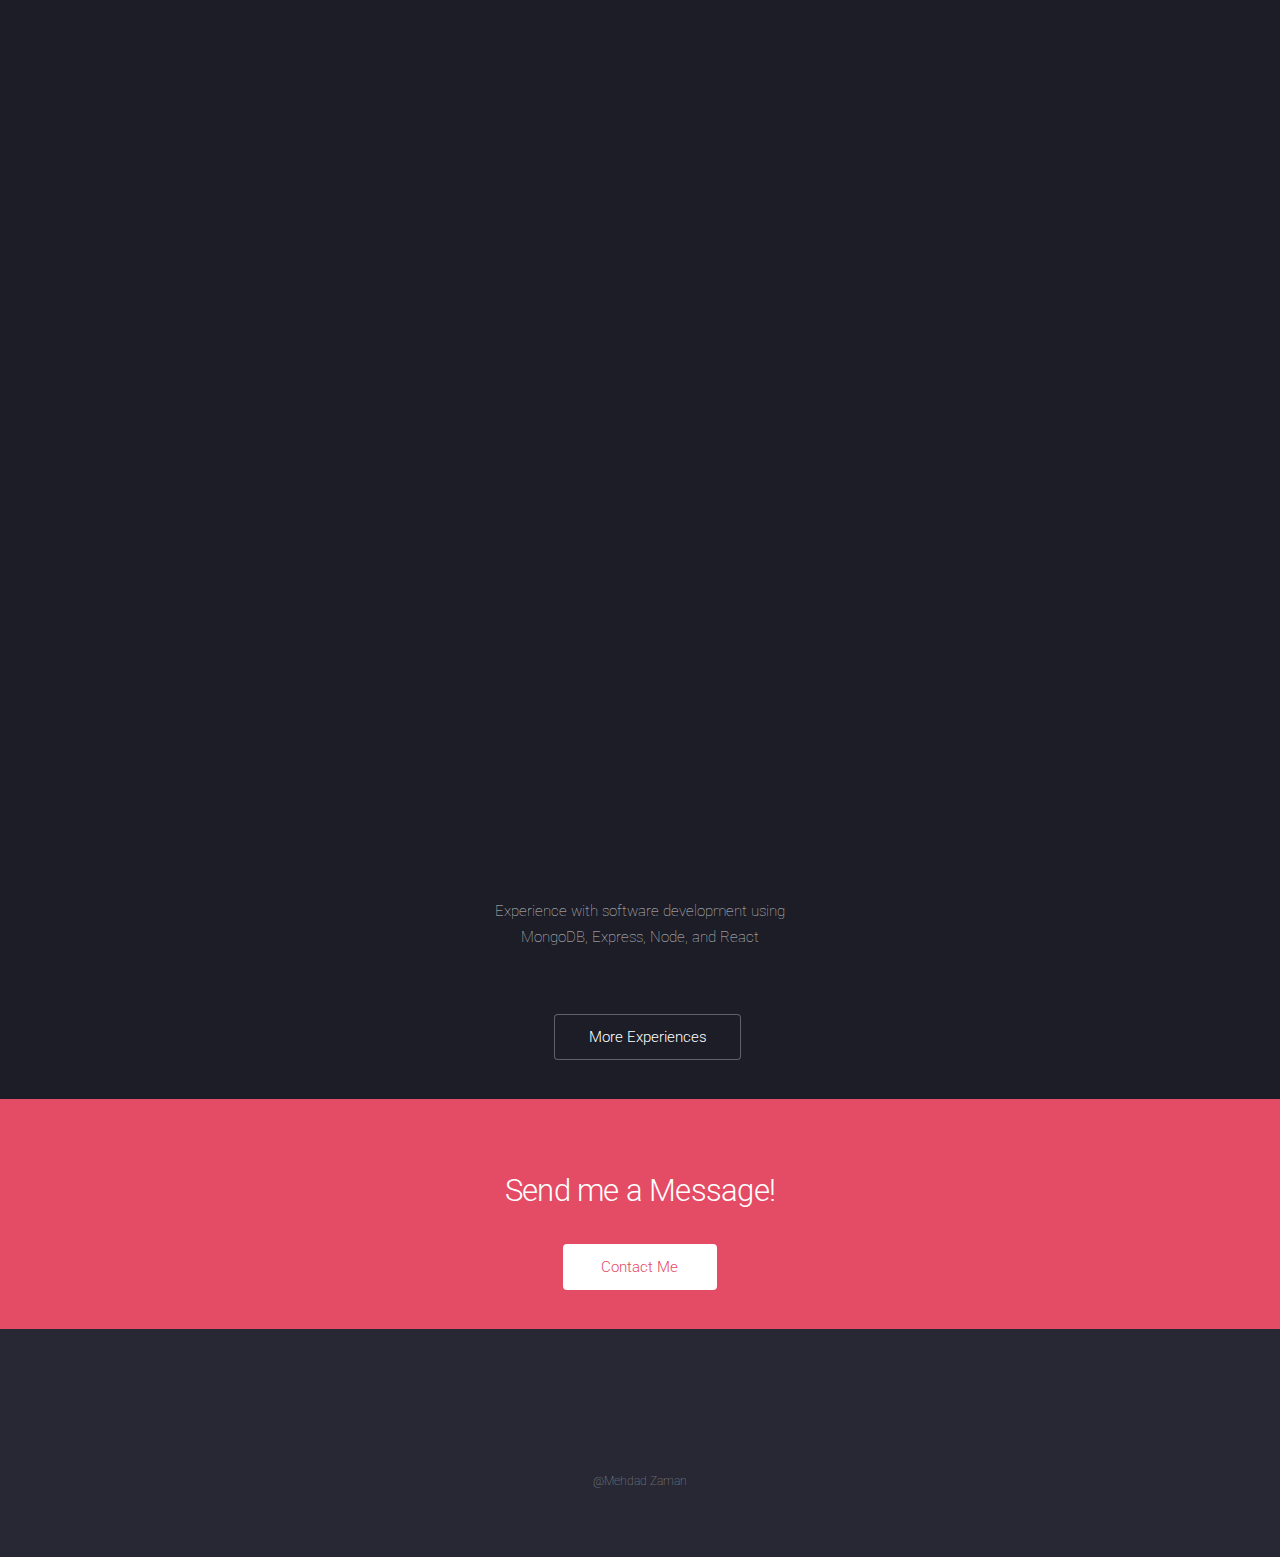
==== commit 67332002: "mern addition" ====
--- a/index.html
+++ b/index.html
@@ -5,6 +5,7 @@
 		<meta charset="utf-8" />
 		<meta name="viewport" content="width=device-width, initial-scale=1, user-scalable=no" />
 		<link rel="stylesheet" href="assets/css/main.css" />
+		<link rel="shortcut icon" type="image/png" href="images/logo-web.png" />
 		<noscript><link rel="stylesheet" href="assets/css/noscript.css" /></noscript>
 	</head>
 	<body class="is-preload landing">
@@ -17,6 +18,7 @@
 					<ul>
 						<li><a href="index.html">Home</a></li>
 						<li><a href="resume.html">Resume</a></li>
+						<li><a href="projects.html">Projects</a></li>
 						<li><a href="photos.html">Photos</a></li>
 						<li><a href="contact.html">Contact Me</a></li>
 					</ul>
@@ -43,24 +45,6 @@
 						console.log("particles.json loaded...")
 					})
 				</script>
-
-			<!-- Hackathon -->
-				<section id="two" class="spotlight style2 right">
-					<span class="image fit main"><img src="images/nutrinex.png" id="nutrinexApp" alt="Nutrinex App Winners"/></span>
-					<div class="content">
-						<header>
-							<h2>HackHealth 2020</h2>
-							<p>First Place for Best Nutritional Hack!</p>
-						</header>
-						<p>Our team, Zhen Yi Pan, Jahin Imtiaz, and I, won first place for best nutritional hack! Our app, Nutrinex, 
-							provides patients a way to track their own nutritional information and allows doctors/nutritionists to 
-							monitor their patient’s daily nutritional intakes. We hope to enhance communication between physicians 
-							and patients about patient diet and lifestyle.</p>
-							<a target="_blank" href="https://github.com/MehdadZaman/Nutrinex" class="button" style="margin: 1em 0 1em 0; padding-left: 1.5em; padding-right: 1.5em;">Learn More</a>
-						<p>To see more of my accomplishments, head over to my <a href="resume.html">resume page</a></p>
-
-					</div>
-				</section>
 
 			<!-- Skills -->
 				<section id="four" class="wrapper style1 special fade-up">
@@ -103,6 +87,12 @@
 									<span><img class="img2" src="images/htmlcssjs-logo.png" alt=""/></span>
 									<h3>HTML+CSS and JavaScript</h3>
 									<p>Experience with building interactive webpages and webpage design.</p>
+								</section>
+								<section class="col-4 col-6-medium col-12-xsmall"></section>
+								<section class="col-4 col-6-medium col-12-xsmall">
+									<span><img class="img2" src="images/mern.jpg"/></span>
+									<h3>MERN Stack</h3>
+									<p>Experience with software development using MongoDB, Express, Node, and React</p>
 								</section>
 							</div>
 						</div>
--- a/assets/css/main.css
+++ b/assets/css/main.css
@@ -3509,6 +3509,16 @@
 			width: 100%;
 			top: 15%;
 		}
+
+		@media only screen and (min-width:480px) {
+			#banner .content {
+				top: 0%;
+				padding-top: 2em;
+				padding-right: 6em;
+				padding-left: 6em;
+				padding-bottom: 6em;
+			}
+		  }
 
 			#banner .content header {
 				display: inline-block;
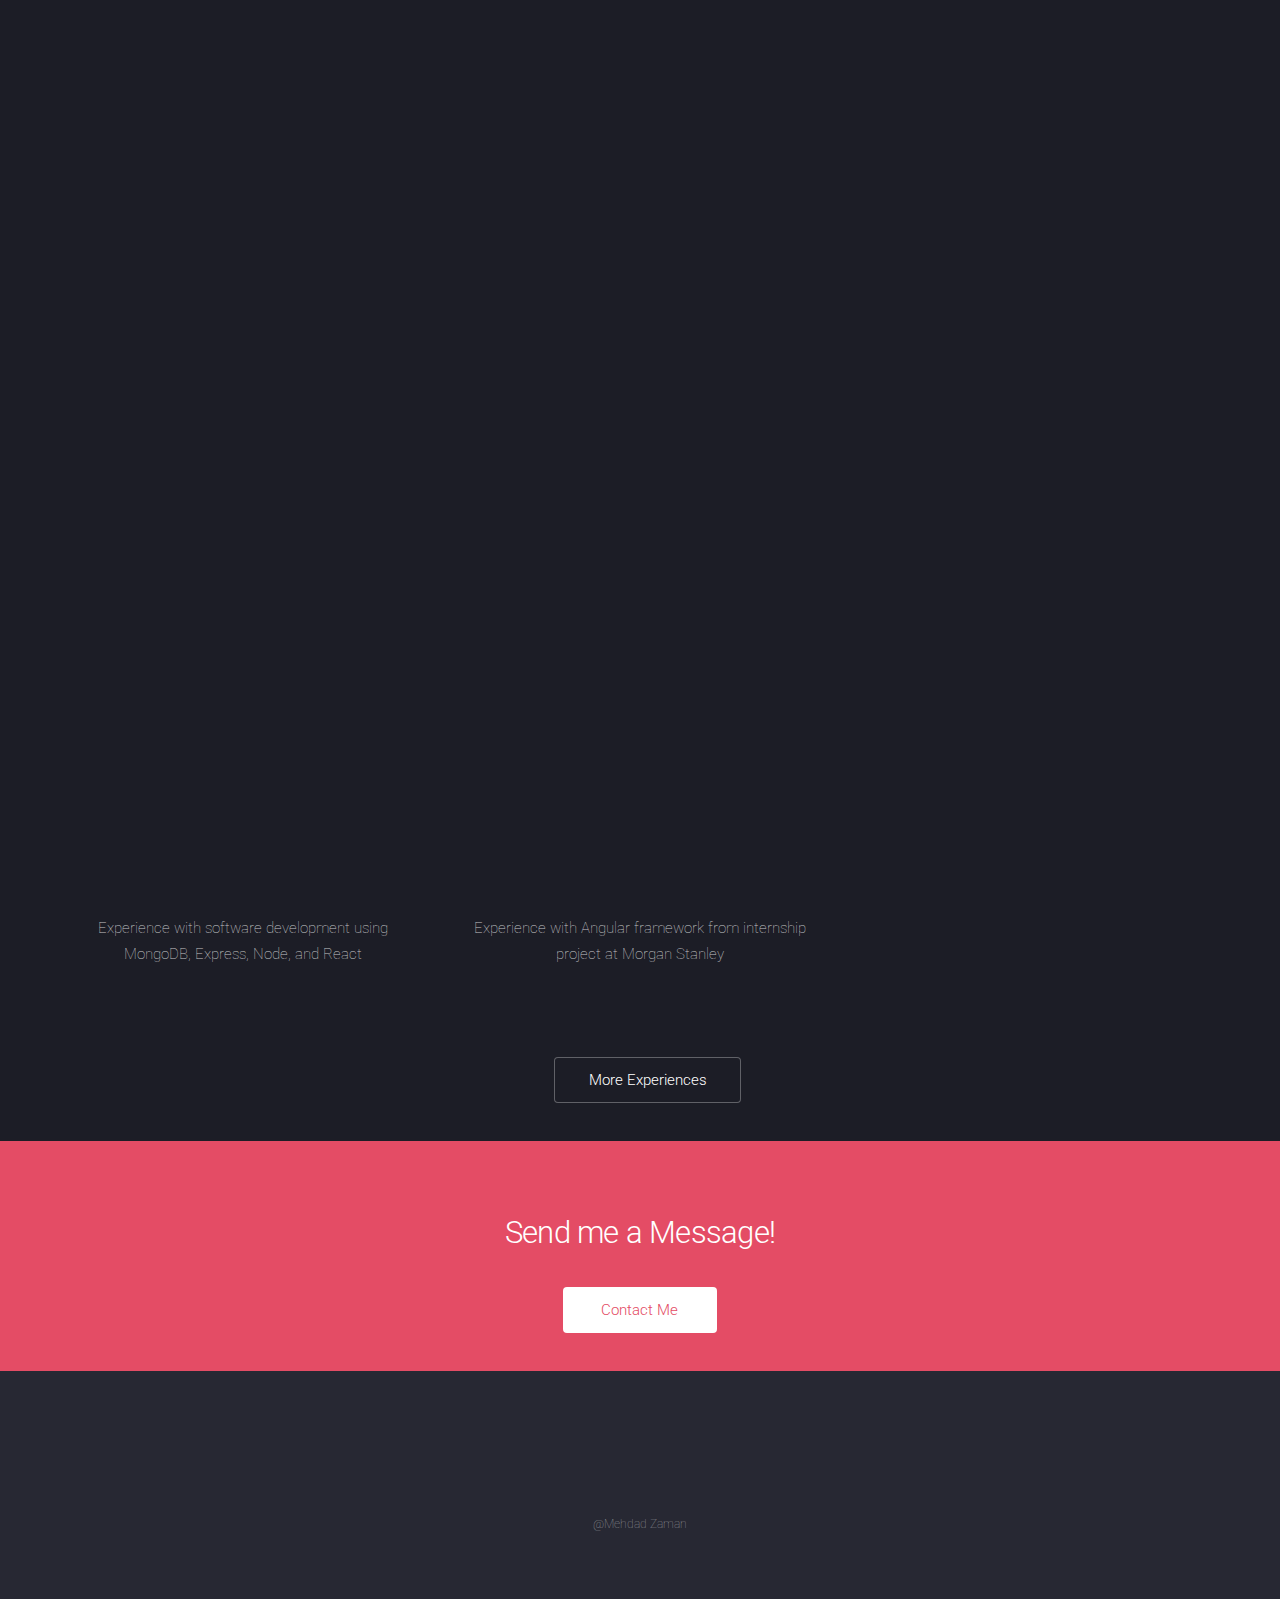
==== commit a031b54d: "angular addition" ====
--- a/index.html
+++ b/index.html
@@ -88,11 +88,15 @@
 									<h3>HTML+CSS and JavaScript</h3>
 									<p>Experience with building interactive webpages and webpage design.</p>
 								</section>
-								<section class="col-4 col-6-medium col-12-xsmall"></section>
 								<section class="col-4 col-6-medium col-12-xsmall">
 									<span><img class="img2" src="images/mern.jpg"/></span>
 									<h3>MERN Stack</h3>
 									<p>Experience with software development using MongoDB, Express, Node, and React</p>
+								</section>
+								<section class="col-4 col-6-medium col-12-xsmall">
+									<span><img class="img1" src="images/angular.png"/></span>
+									<h3>Angular</h3>
+									<p>Experience with Angular framework from internship project at Morgan Stanley</p>
 								</section>
 							</div>
 						</div>
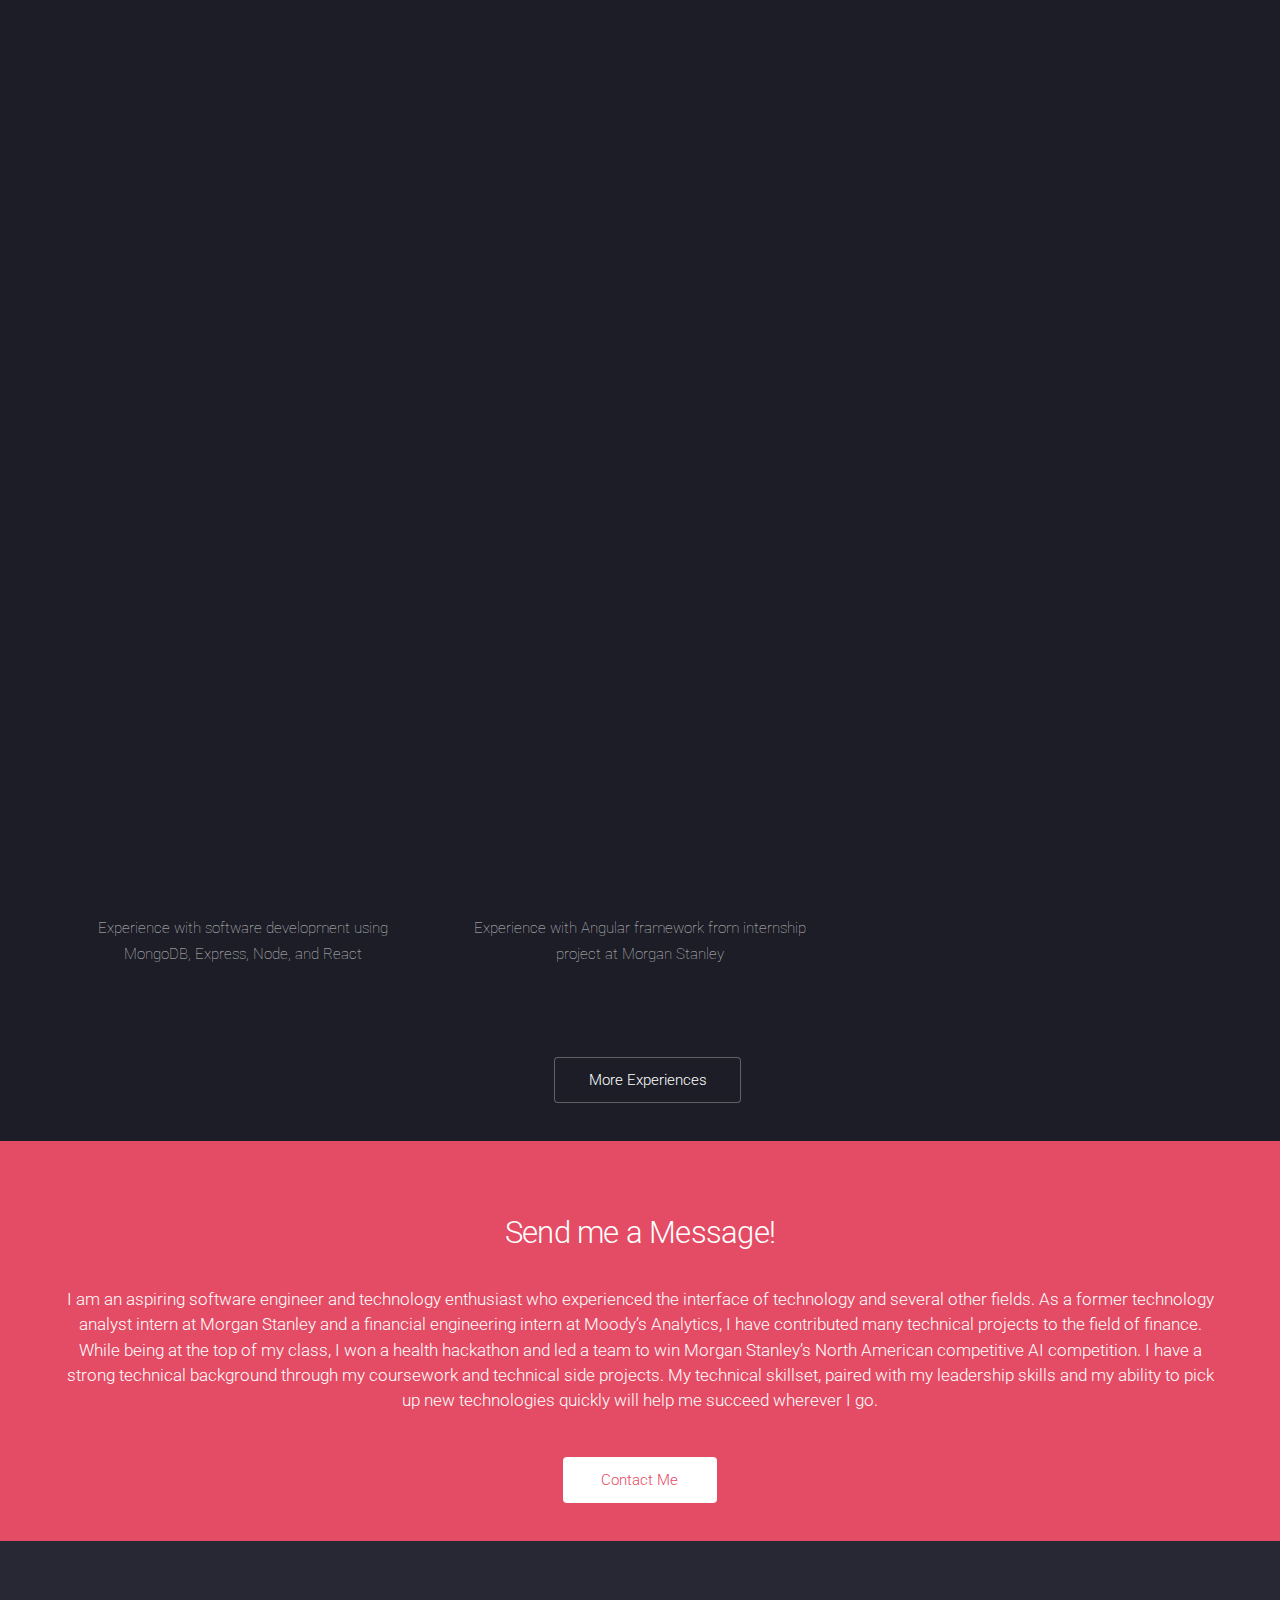
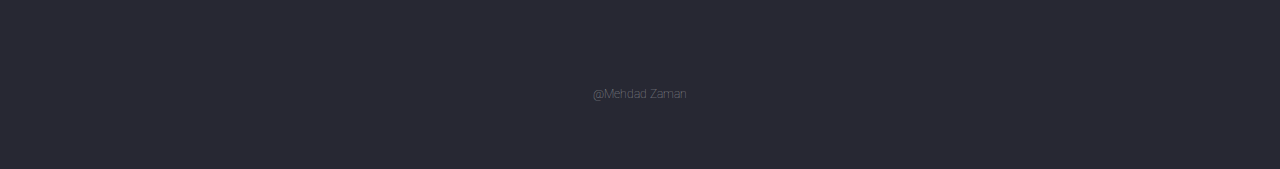
==== commit 28add9a3: "bio temp" ====
--- a/index.html
+++ b/index.html
@@ -1,146 +1,177 @@
 <!DOCTYPE HTML>
 <html>
-	<head>
-		<title>Mehdad Zaman</title>
-		<meta charset="utf-8" />
-		<meta name="viewport" content="width=device-width, initial-scale=1, user-scalable=no" />
-		<link rel="stylesheet" href="assets/css/main.css" />
-		<link rel="shortcut icon" type="image/png" href="images/logo-web.png" />
-		<noscript><link rel="stylesheet" href="assets/css/noscript.css" /></noscript>
-	</head>
-	<body class="is-preload landing">
-		<div id="page-wrapper">
 
-			<!-- Header -->
-			<header id="header">
-				<h1 id="logo"></h1>
-				<nav id="nav">
-					<ul>
-						<li><a href="index.html">Home</a></li>
-						<li><a href="resume.html">Resume</a></li>
-						<li><a href="projects.html">Projects</a></li>
-						<li><a href="photos.html">Photos</a></li>
-						<li><a href="contact.html">Contact Me</a></li>
-					</ul>
-				</nav>
-			</header>
+<head>
+	<title>Mehdad Zaman</title>
+	<meta charset="utf-8" />
+	<meta name="viewport" content="width=device-width, initial-scale=1, user-scalable=no" />
+	<link rel="stylesheet" href="assets/css/main.css" />
+	<link rel="shortcut icon" type="image/png" href="images/logo-web.png" />
+	<noscript>
+		<link rel="stylesheet" href="assets/css/noscript.css" />
+	</noscript>
+</head>
 
-			<!-- Banner -->
-				<section id="banner">
-					<div id="particles-js" style="width: 100%; height: 100%; vertical-align: middle;">
-						<div class="content" style="margin: auto;">
-							<header>
-								<h2>Mehdad Zaman</h2>
-								<p><div id="textType"></div><div id="cursorType"></p>
-							</header>
-							<span class="image"><img src="images/profile.jpg" alt="" /></span>
-						</div>
+<body class="is-preload landing">
+	<div id="page-wrapper">
+
+		<!-- Header -->
+		<header id="header">
+			<h1 id="logo"></h1>
+			<nav id="nav">
+				<ul>
+					<li><a href="index.html">Home</a></li>
+					<li><a href="resume.html">Resume</a></li>
+					<li><a href="projects.html">Projects</a></li>
+					<li><a href="photos.html">Photos</a></li>
+					<li><a href="contact.html">Contact Me</a></li>
+				</ul>
+			</nav>
+		</header>
+
+		<!-- Banner -->
+		<section id="banner">
+			<div id="particles-js" style="width: 100%; height: 100%; vertical-align: middle;">
+				<div class="content" style="margin: auto;">
+					<header>
+						<h2>Mehdad Zaman</h2>
+						<p>
+						<div id="textType"></div>
+						<div id="cursorType">
+							</p>
+					</header>
+					<span class="image"><img src="images/profile.jpg" alt="" /></span>
+				</div>
+			</div>
+		</section>
+
+		<script src="https://cdn.jsdelivr.net/particles.js/2.0.0/particles.min.js"></script>
+		<script>
+			particlesJS.load("particles-js", "assets/json/particles.json",
+				function () {
+					console.log("particles.json loaded...")
+				})
+		</script>
+
+		<!-- Skills -->
+		<section id="four" class="wrapper style1 special fade-up">
+			<div class="container">
+				<header class="major">
+					<h2>Programming/Technical Skills</h2>
+				</header>
+				<div class="box alt">
+					<div class="row gtr-uniform">
+						<section class="col-4 col-6-medium col-12-xsmall">
+							<span><img class="img1" src="images/icons-java.png" alt="" /></span>
+							<h3>Java</h3>
+							<p>Coursework including object oriented programming, data structures,
+								and programming paradigms. Projects were also completed with Android Development.</p>
+						</section>
+						<section class="col-4 col-6-medium col-12-xsmall">
+							<span><img class="img1" src="images/icon1.png" alt="" /><img class="img1"
+									src="images/icon2.png" alt="" /></span>
+							<h3>Android Studio + Firebase</h3>
+							<p>Several side projects involved Android Studio as well as Firebase. Course also taken in
+								mobile
+								development. Also experienced with SQL databases through coursework and internship.</p>
+						</section>
+						<section class="col-4 col-6-medium col-12-xsmall">
+							<span><img class="img1" src="images/icon-python.png" alt="" /></span>
+							<h3>Python</h3>
+							<p>Topics involving OOP and data structures. Data science libraries such as pandas, numpy,
+								sklearn, and
+								matplotlib were used for modeling and visualization for coursework.</p>
+						</section>
+						<section class="col-4 col-6-medium col-12-xsmall">
+							<span><img class="img1" src="images/icons8-c-programming-480.png" alt="" /></span>
+							<h3>C</h3>
+							<p>Course involving systems taken. Experienced with dynamic memory allocation,
+								multiprocessing, posix
+								threads, unix systems, etc. CS50 course also taken in highschool.</p>
+						</section>
+						<section class="col-4 col-6-medium col-12-xsmall">
+							<span><img class="img1" src="images/Xcode_Icon.png" alt="" /></span>
+							<h3>XCode/Swift</h3>
+							<p>Experience with XCode, Swift, and Core Data from mobile development course.</p>
+						</section>
+						<section class="col-4 col-6-medium col-12-xsmall">
+							<span><img class="img2" src="images/htmlcssjs-logo.png" alt="" /></span>
+							<h3>HTML+CSS and JavaScript</h3>
+							<p>Experience with building interactive webpages and webpage design.</p>
+						</section>
+						<section class="col-4 col-6-medium col-12-xsmall">
+							<span><img class="img2" src="images/mern.jpg" /></span>
+							<h3>MERN Stack</h3>
+							<p>Experience with software development using MongoDB, Express, Node, and React</p>
+						</section>
+						<section class="col-4 col-6-medium col-12-xsmall">
+							<span><img class="img1" src="images/angular.png" /></span>
+							<h3>Angular</h3>
+							<p>Experience with Angular framework from internship project at Morgan Stanley</p>
+						</section>
 					</div>
-				</section>
-
-				<script src="https://cdn.jsdelivr.net/particles.js/2.0.0/particles.min.js" ></script>
-				<script>
-					particlesJS.load("particles-js", "assets/json/particles.json",
-					function() {
-						console.log("particles.json loaded...")
-					})
-				</script>
-
-			<!-- Skills -->
-				<section id="four" class="wrapper style1 special fade-up">
-					<div class="container">
-						<header class="major">
-							<h2>Programming/Technical Skills</h2>
-						</header>
-						<div class="box alt">
-							<div class="row gtr-uniform">
-								<section class="col-4 col-6-medium col-12-xsmall">
-									<span><img class="img1" src="images/icons-java.png" alt=""/></span>
-									<h3>Java</h3>
-									<p>Coursework including object oriented programming, data structures, 
-										and programming paradigms. Projects were also completed with Android Development.</p>
-								</section>
-								<section class="col-4 col-6-medium col-12-xsmall">
-									<span><img class="img1" src="images/icon1.png" alt=""/><img class="img1" src="images/icon2.png" alt=""/></span>
-									<h3>Android Studio + Firebase</h3>
-									<p>Several side projects involved Android Studio as well as Firebase. Course also taken in mobile 
-										development. Also experienced with SQL databases through coursework and internship.</p>
-								</section>
-								<section class="col-4 col-6-medium col-12-xsmall">
-									<span><img class="img1" src="images/icon-python.png" alt=""/></span>
-									<h3>Python</h3>
-									<p>Topics involving OOP and data structures. Data science libraries such as pandas, numpy, sklearn, and 
-										matplotlib were used for modeling and visualization for coursework.</p>
-								</section>
-								<section class="col-4 col-6-medium col-12-xsmall">
-									<span><img class="img1" src="images/icons8-c-programming-480.png" alt=""/></span>
-									<h3>C</h3>
-									<p>Course involving systems taken. Experienced with dynamic memory allocation, multiprocessing, posix 
-										threads, unix systems, etc. CS50 course also taken in highschool.</p>
-								</section>
-								<section class="col-4 col-6-medium col-12-xsmall">
-									<span><img class="img1" src="images/Xcode_Icon.png" alt=""/></span>
-									<h3>XCode/Swift</h3>
-									<p>Experience with XCode, Swift, and Core Data from mobile development course.</p>
-								</section>
-								<section class="col-4 col-6-medium col-12-xsmall">
-									<span><img class="img2" src="images/htmlcssjs-logo.png" alt=""/></span>
-									<h3>HTML+CSS and JavaScript</h3>
-									<p>Experience with building interactive webpages and webpage design.</p>
-								</section>
-								<section class="col-4 col-6-medium col-12-xsmall">
-									<span><img class="img2" src="images/mern.jpg"/></span>
-									<h3>MERN Stack</h3>
-									<p>Experience with software development using MongoDB, Express, Node, and React</p>
-								</section>
-								<section class="col-4 col-6-medium col-12-xsmall">
-									<span><img class="img1" src="images/angular.png"/></span>
-									<h3>Angular</h3>
-									<p>Experience with Angular framework from internship project at Morgan Stanley</p>
-								</section>
-							</div>
-						</div>
-						<footer class="major">
-							<ul class="actions special">
-								<li><a href="resume.html" class="button">More Experiences</a></li>
-							</ul>
-						</footer>
-					</div>
-				</section>
-
-			<!-- Five -->
-				<section id="five" class="wrapper style2 special fade">
-					<div class="container">
-						<header>
-							<h2>Send me a Message!</h2>
-							<a href="contact.html"><div class="col-4 col-12-xsmall"><div id="sub2" class="fit primary" style="width: 10em; margin: 0 auto;">Contact Me</div></div></a>
-						</header>
-					</div>
-				</section>
-
-			<!-- Footer -->
-				<footer id="footer">
-					<ul class="icons">
-						<li><a target="_blank" href="https://www.facebook.com/mehdad.zaman" class="icon brands alt fa-facebook-f"><span class="label">Facebook</span></a></li>
-						<li><a target="_blank" href="https://www.linkedin.com/in/mehdad-zaman-2a8736148" class="icon brands alt fa-linkedin-in"><span class="label">LinkedIn</span></a></li>
-						<li><a target="_blank" href="https://github.com/MehdadZaman" class="icon brands alt fa-github"><span class="label">GitHub</span></a></li>
-						<li><a href="mailto:zaman.mehdad.227@gmail.com" class="icon solid alt fa-envelope"><span class="label">Email</span></a></li>
-					</ul>
-					<ul class="copyright">
-						<li>@Mehdad Zaman</li>
+				</div>
+				<footer class="major">
+					<ul class="actions special">
+						<li><a href="resume.html" class="button">More Experiences</a></li>
 					</ul>
 				</footer>
-		</div>
+			</div>
+		</section>
 
-		<!-- Scripts -->
-			<script src="assets/js/jquery.min.js"></script>
-			<script src="assets/js/jquery.scrolly.min.js"></script>
-			<script src="assets/js/jquery.dropotron.min.js"></script>
-			<script src="assets/js/jquery.scrollex.min.js"></script>
-			<script src="assets/js/browser.min.js"></script>
-			<script src="assets/js/breakpoints.min.js"></script>
-			<script src="assets/js/util.js"></script>
-			<script src="assets/js/main.js"></script>
+		<!-- Five -->
+		<section id="five" class="wrapper style2 special fade">
+			<div class="container">
+				<header>
+					<h2>Send me a Message!</h2>
+					<!-- 					 -->
+					<h4>I am an aspiring software engineer and technology enthusiast who experienced the interface
+						of technology and several other fields. As a former technology analyst intern at Morgan Stanley
+						and a financial engineering intern at Moody’s Analytics, I have contributed many technical
+						projects to the field of finance. While being at the top of my class, I won a health hackathon
+						and led a team to win Morgan Stanley’s North American competitive AI competition. I have a
+						strong technical background through my coursework and technical side projects. My technical
+						skillset, paired with my leadership skills and my ability to pick up new technologies quickly
+						will help me succeed wherever I go.</h4>
+					<br>
+					<!-- 					 -->
+					<a href="contact.html">
+						<div class="col-4 col-12-xsmall">
+							<div id="sub2" class="fit primary" style="width: 10em; margin: 0 auto;">Contact Me</div>
+						</div>
+					</a>
+				</header>
+			</div>
+		</section>
 
-	</body>
+		<!-- Footer -->
+		<footer id="footer">
+			<ul class="icons">
+				<li><a target="_blank" href="https://www.facebook.com/mehdad.zaman"
+						class="icon brands alt fa-facebook-f"><span class="label">Facebook</span></a></li>
+				<li><a target="_blank" href="https://www.linkedin.com/in/mehdad-zaman-2a8736148"
+						class="icon brands alt fa-linkedin-in"><span class="label">LinkedIn</span></a></li>
+				<li><a target="_blank" href="https://github.com/MehdadZaman" class="icon brands alt fa-github"><span
+							class="label">GitHub</span></a></li>
+				<li><a href="mailto:zaman.mehdad.227@gmail.com" class="icon solid alt fa-envelope"><span
+							class="label">Email</span></a></li>
+			</ul>
+			<ul class="copyright">
+				<li>@Mehdad Zaman</li>
+			</ul>
+		</footer>
+	</div>
+
+	<!-- Scripts -->
+	<script src="assets/js/jquery.min.js"></script>
+	<script src="assets/js/jquery.scrolly.min.js"></script>
+	<script src="assets/js/jquery.dropotron.min.js"></script>
+	<script src="assets/js/jquery.scrollex.min.js"></script>
+	<script src="assets/js/browser.min.js"></script>
+	<script src="assets/js/breakpoints.min.js"></script>
+	<script src="assets/js/util.js"></script>
+	<script src="assets/js/main.js"></script>
+
+</body>
+
 </html>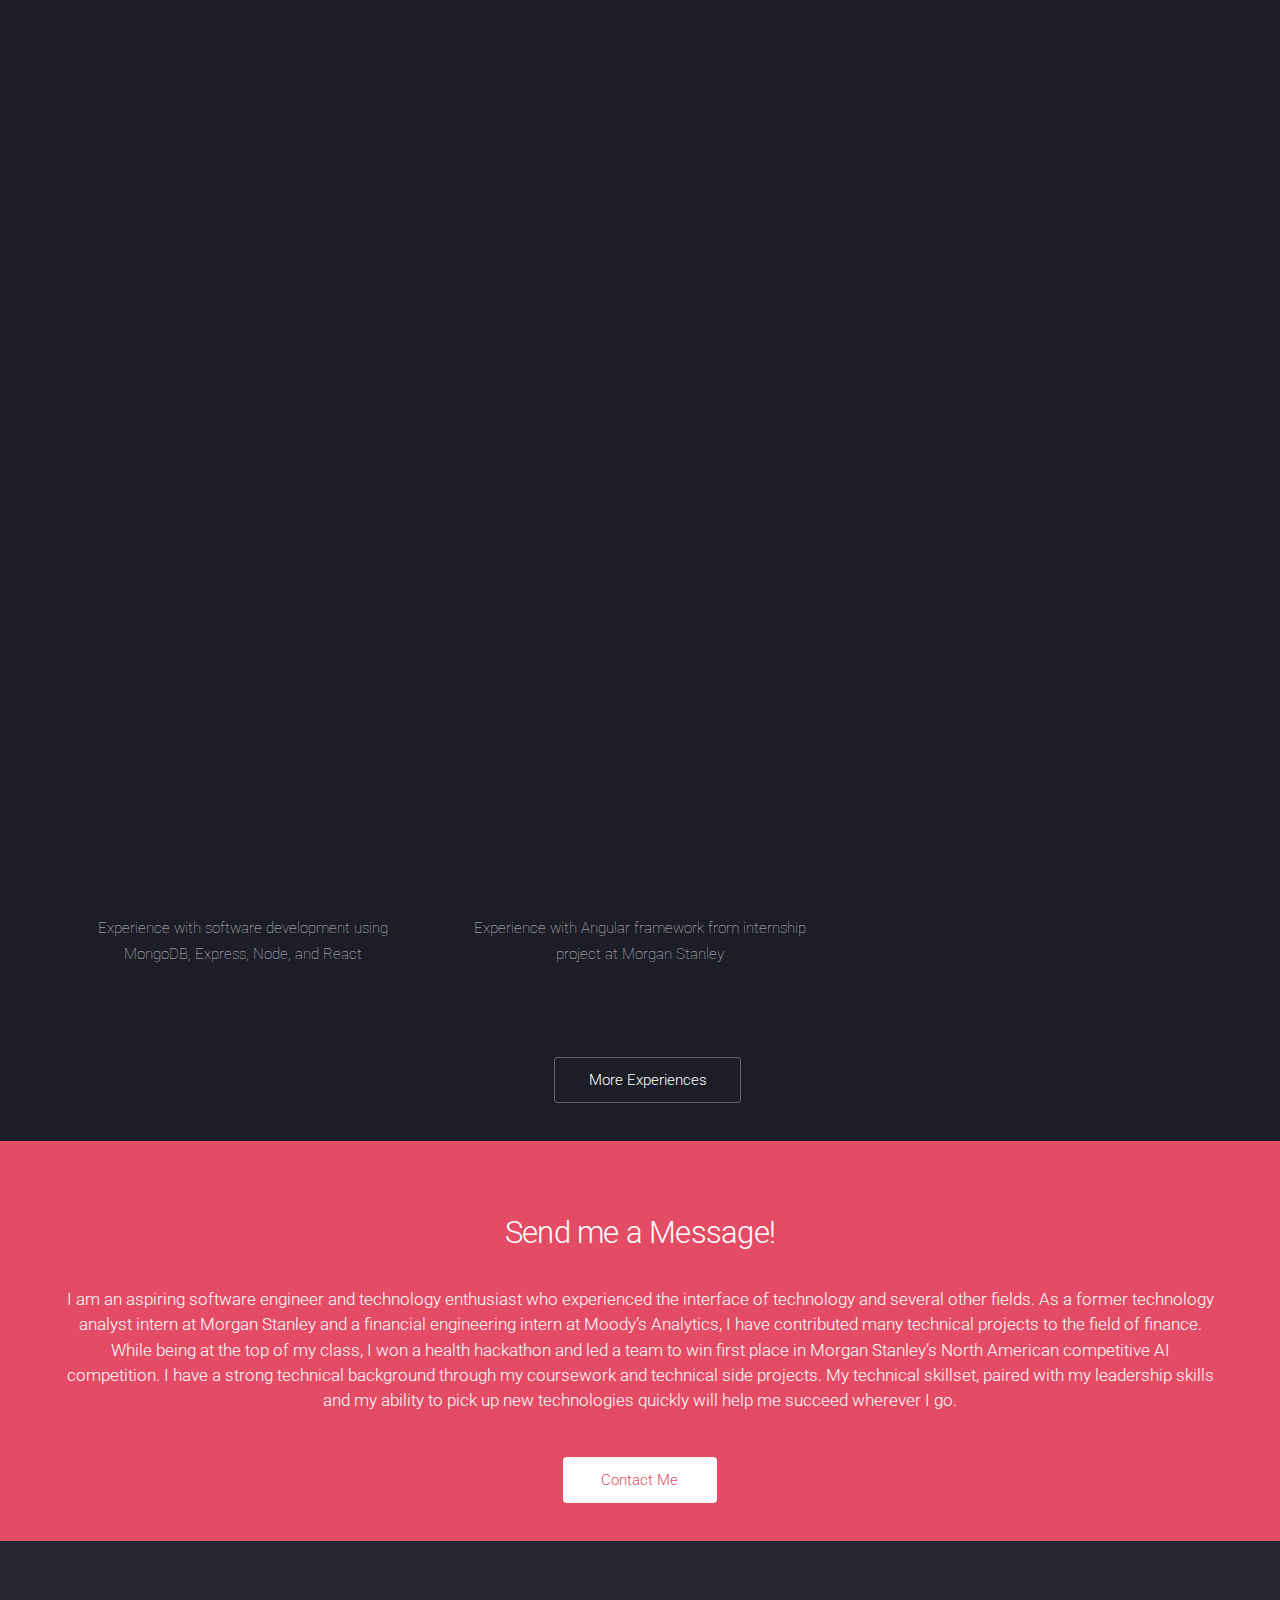
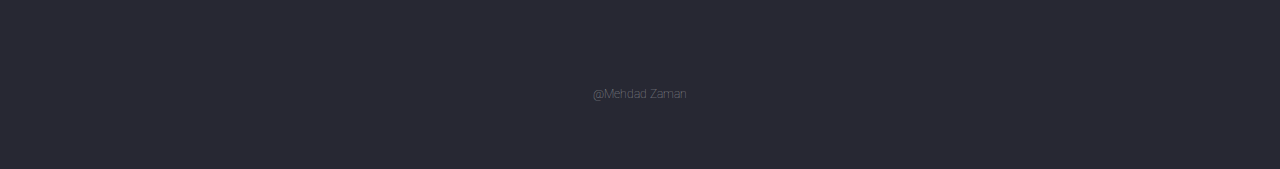
==== commit 593f693f: "bio temp" ====
--- a/index.html
+++ b/index.html
@@ -129,7 +129,7 @@
 						of technology and several other fields. As a former technology analyst intern at Morgan Stanley
 						and a financial engineering intern at Moody’s Analytics, I have contributed many technical
 						projects to the field of finance. While being at the top of my class, I won a health hackathon
-						and led a team to win Morgan Stanley’s North American competitive AI competition. I have a
+						and led a team to win first place in Morgan Stanley’s North American competitive AI competition. I have a
 						strong technical background through my coursework and technical side projects. My technical
 						skillset, paired with my leadership skills and my ability to pick up new technologies quickly
 						will help me succeed wherever I go.</h4>
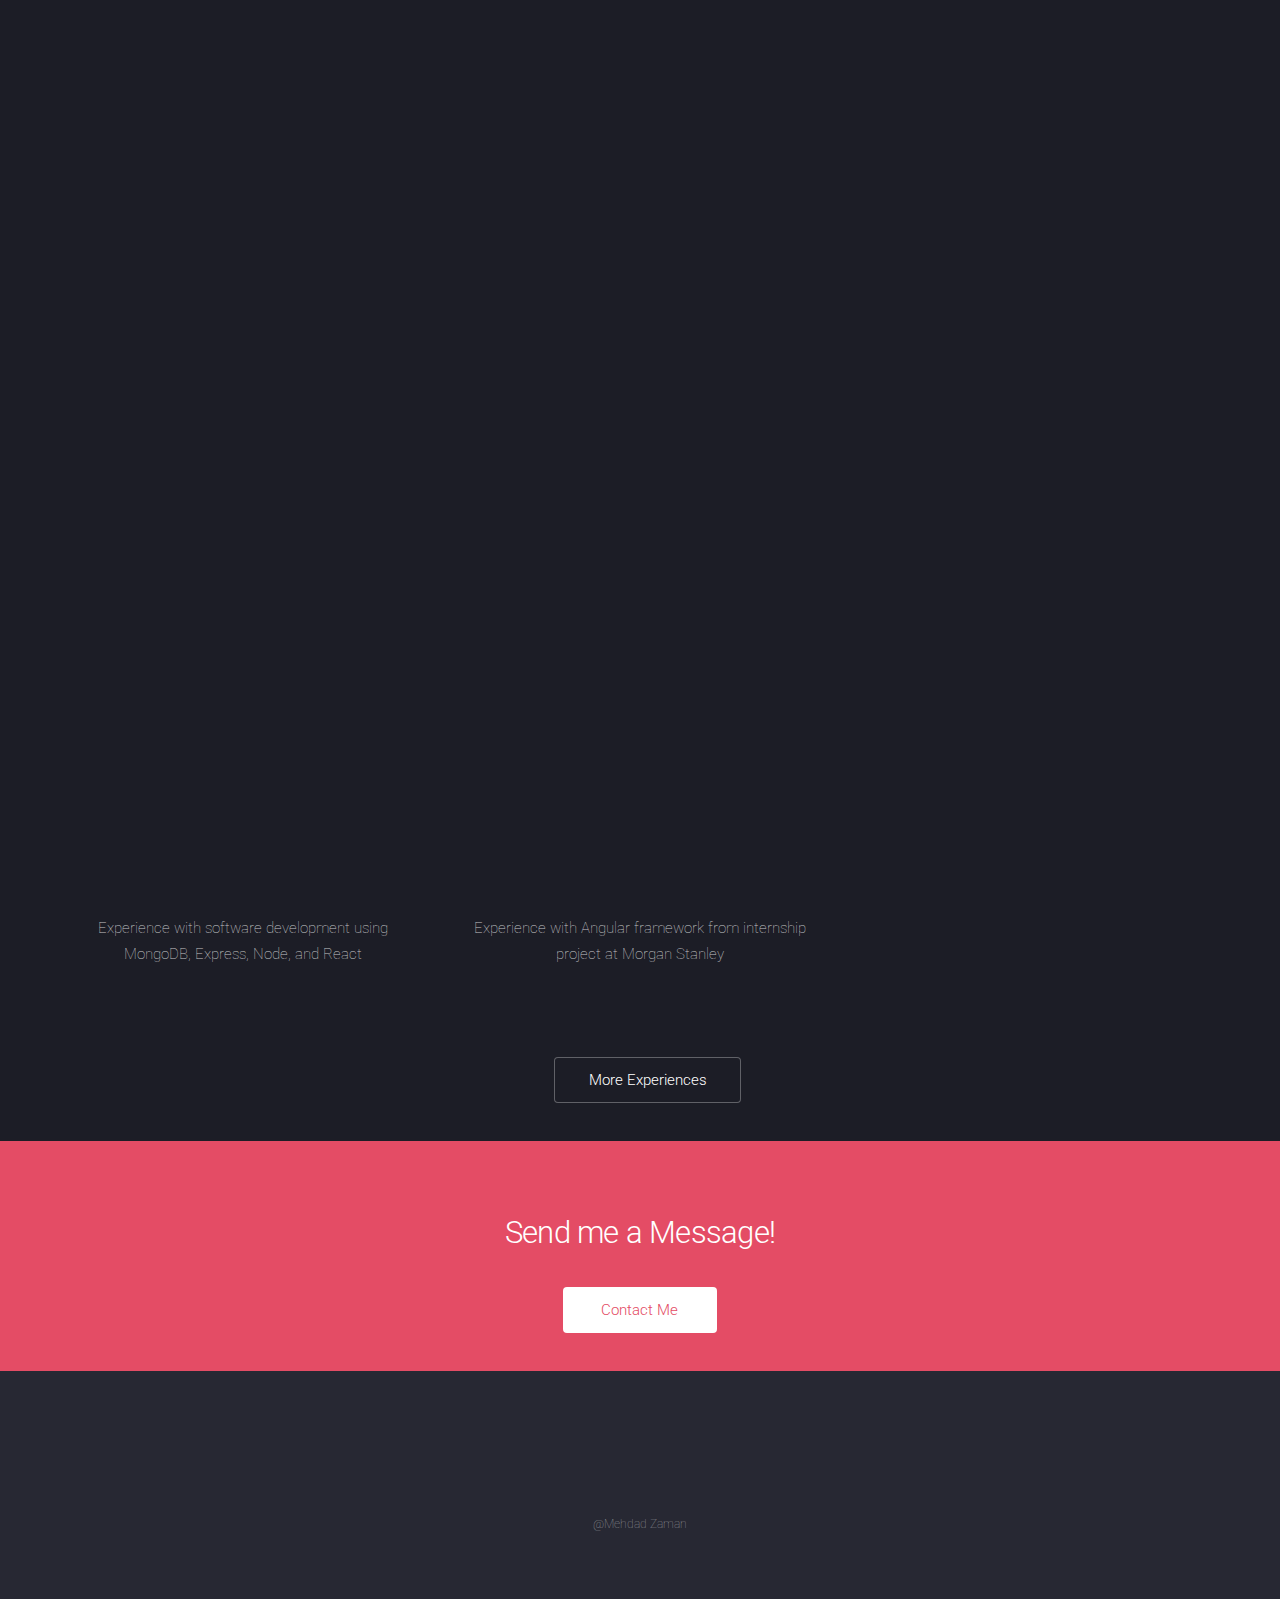
==== commit 520b57d7: "graduation updates" ====
--- a/index.html
+++ b/index.html
@@ -124,17 +124,6 @@
 			<div class="container">
 				<header>
 					<h2>Send me a Message!</h2>
-					<!-- 					 -->
-					<h4>I am an aspiring software engineer and technology enthusiast who experienced the interface
-						of technology and several other fields. As a former technology analyst intern at Morgan Stanley
-						and a financial engineering intern at Moody’s Analytics, I have contributed many technical
-						projects to the field of finance. While being at the top of my class, I won a health hackathon
-						and led a team to win first place in Morgan Stanley’s North American competitive AI competition. I have a
-						strong technical background through my coursework and technical side projects. My technical
-						skillset, paired with my leadership skills and my ability to pick up new technologies quickly
-						will help me succeed wherever I go.</h4>
-					<br>
-					<!-- 					 -->
 					<a href="contact.html">
 						<div class="col-4 col-12-xsmall">
 							<div id="sub2" class="fit primary" style="width: 10em; margin: 0 auto;">Contact Me</div>
